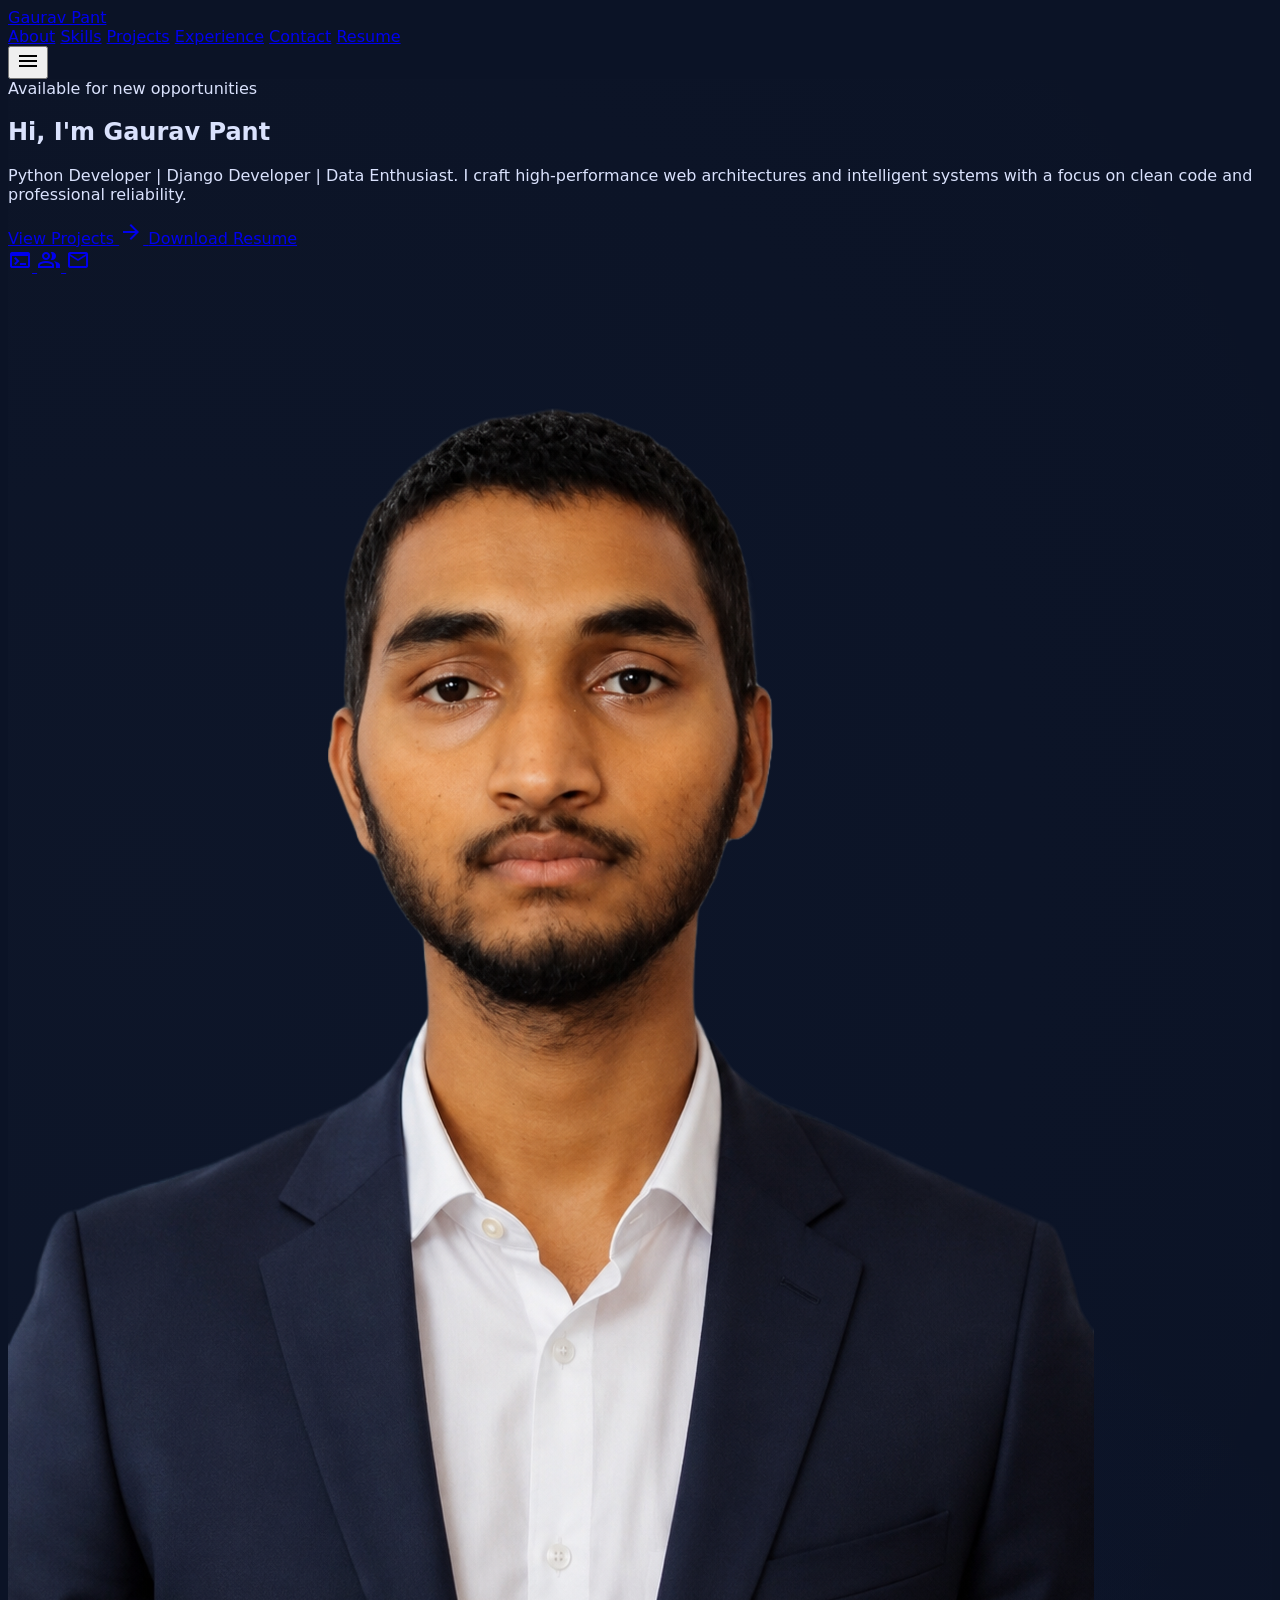
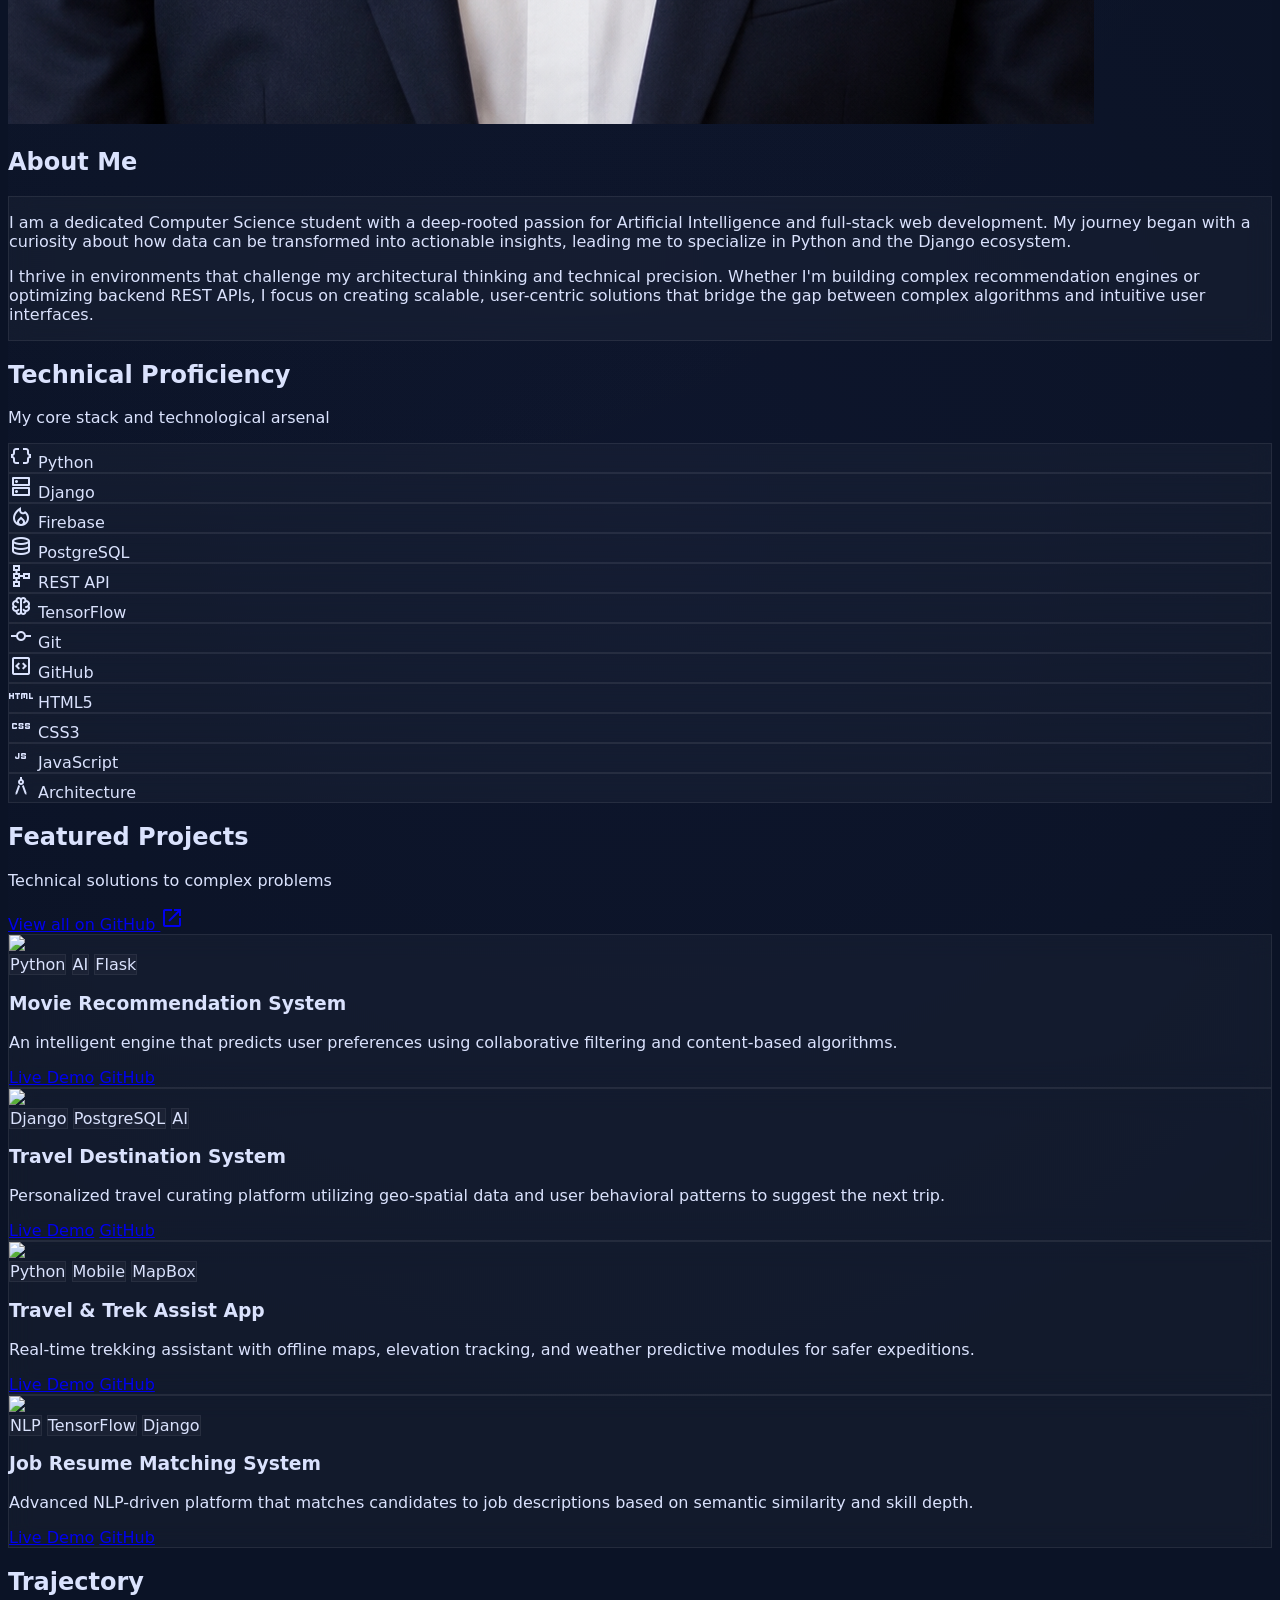
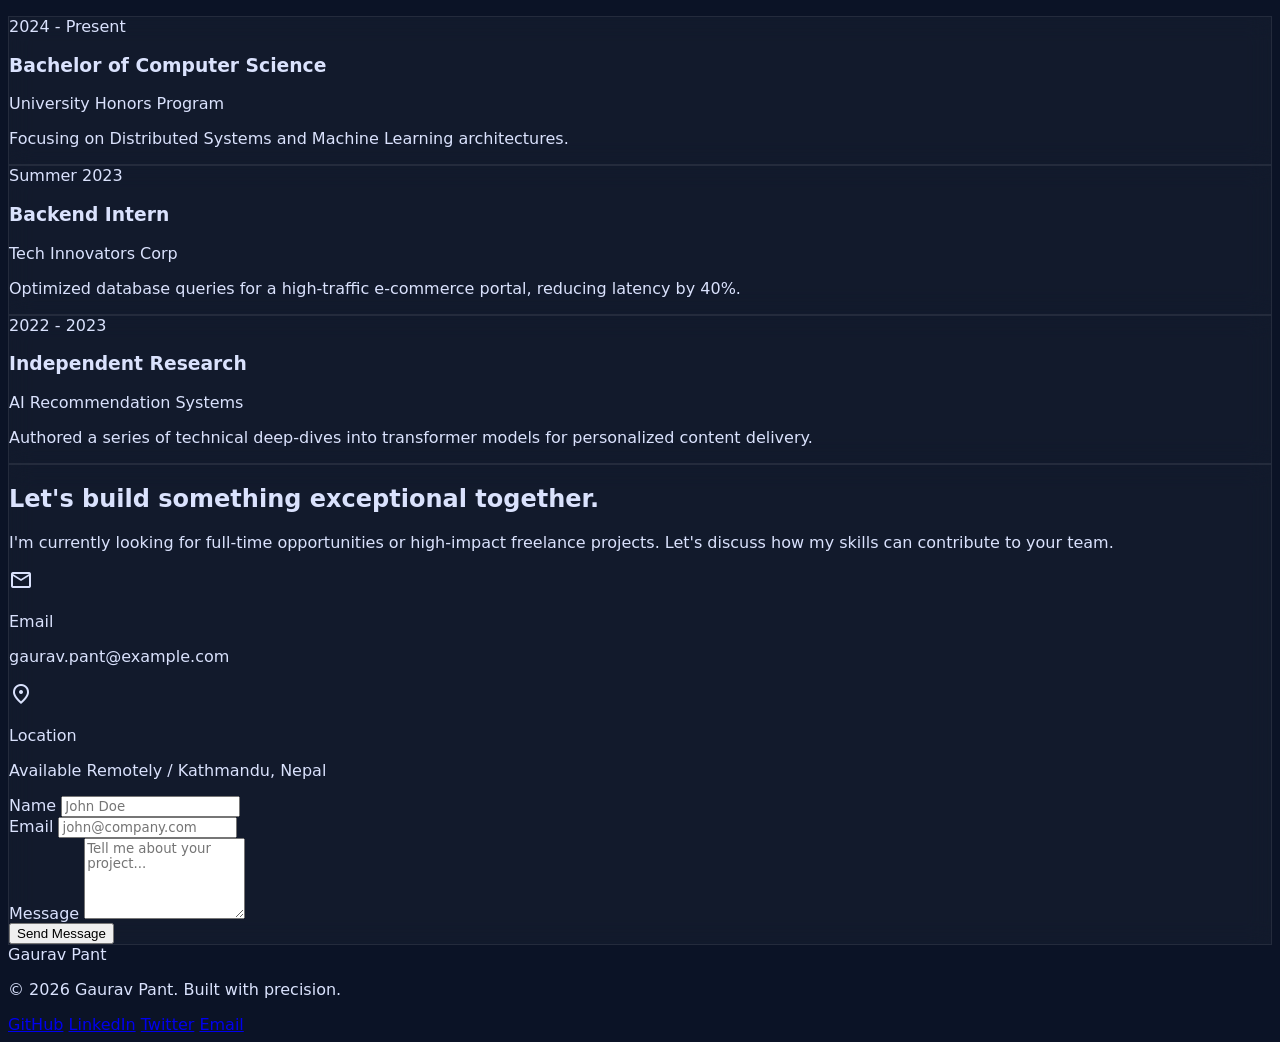
==== gaurav.html @ a2e148fc "first" ====
<!DOCTYPE html>

<html class="dark" lang="en"><head>
<meta charset="utf-8"/>
<meta content="width=device-width, initial-scale=1.0" name="viewport"/>
<title>Gaurav Pant | Portfolio</title>
<script src="https://cdn.tailwindcss.com?plugins=forms,container-queries"></script>
<link href="https://fonts.googleapis.com/css2?family=Material+Symbols+Outlined:wght,FILL@100..700,0..1&amp;display=swap" rel="stylesheet"/>
<link href="https://cdn.jsdelivr.net/npm/geist@1.3.0/dist/font-sans.min.css" rel="stylesheet"/>
<link href="https://cdn.jsdelivr.net/npm/jetbrains-mono@1.0.6/css/jetbrains-mono.min.css" rel="stylesheet"/>
<link href="https://fonts.googleapis.com/css2?family=Material+Symbols+Outlined:wght,FILL@100..700,0..1&amp;display=swap" rel="stylesheet"/>
<link href="https://fonts.googleapis.com/css2?family=Geist:wght@100..900&amp;display=swap" rel="stylesheet"/>
<script id="tailwind-config">
      tailwind.config = {
        darkMode: "class",
        theme: {
          extend: {
            "colors": {
                    "secondary-fixed-dim": "#c7d2fe",
                    "surface-container-highest": "#2d3449",
                    "on-primary-fixed-variant": "#1e293b",
                    "surface-dim": "#0b1326",
                    "surface-bright": "#31394d",
                    "surface": "#0b1326",
                    "error": "#ffb4ab",
                    "surface-variant": "#2d3449",
                    "on-error": "#690005",
                    "primary-fixed": "#3b82f6",
                    "tertiary-container": "#f97316",
                    "primary-container": "#1e40af",
                    "on-primary": "#08264c",
                    "secondary-fixed": "#e6eefc",
                    "surface-container-lowest": "#060e20",
                    "primary-fixed-dim": "#60a5fa",
                    "on-primary-container": "#0b2546",
                    "on-secondary-fixed-variant": "#334155",
                    "error-container": "#93000a",
                    "surface-container-low": "#131b2e",
                    "surface-container-high": "#222a3d",
                    "on-surface-variant": "#b9c2d6",
                    "primary": "#2563eb",
                    "on-tertiary-fixed-variant": "#783200",
                    "surface-container": "#171f33",
                    "on-surface": "#e6eefc",
                    "on-secondary": "#123456",
                    "on-background": "#e6eefc",
                    "outline-variant": "#3c4a42",
                    "on-secondary-fixed": "#061033",
                    "tertiary": "#fbbf24",
                    "on-secondary-container": "#e6ecff",
                    "secondary-container": "#2563eb",
                    "on-tertiary-fixed": "#341100",
                    "on-tertiary": "#552100",
                    "on-tertiary-container": "#622700",
                    "background": "#0b1326",
                    "inverse-surface": "#e6eefc",
                    "tertiary-fixed": "#ffdbca",
                    "on-error-container": "#ffdad6",
                    "surface-tint": "#2563eb",
                    "inverse-on-surface": "#283044",
                    "tertiary-fixed-dim": "#ffb690",
                    "inverse-primary": "#0b2e6b",
                    "on-primary-fixed": "#07142a",
                    "secondary": "#94a3b8",
                    "outline": "#94a3b8"
            },
            "borderRadius": {
                    "DEFAULT": "0.25rem",
                    "lg": "0.5rem",
                    "xl": "0.75rem",
                    "full": "9999px"
            },
            "spacing": {
                    "stack-gap-sm": "12px",
                    "stack-gap-md": "24px",
                    "gutter": "24px",
                    "stack-gap-lg": "48px",
                    "margin-mobile": "20px",
                    "margin-desktop": "64px",
                    "unit": "8px",
                    "container-max": "1280px"
            },
            "fontFamily": {
                    "code-sm": ["JetBrains Mono"],
                    "body-md": ["Geist"],
                    "display": ["Geist"],
                    "headline-md": ["Geist"],
                    "headline-lg-mobile": ["Geist"],
                    "label-caps": ["Geist"],
                    "headline-lg": ["Geist"],
                    "body-lg": ["Geist"]
            },
            "fontSize": {
                    "code-sm": ["14px", {"lineHeight": "20px", "letterSpacing": "0em", "fontWeight": "400"}],
                    "body-md": ["16px", {"lineHeight": "24px", "letterSpacing": "0em", "fontWeight": "400"}],
                    "display": ["72px", {"lineHeight": "80px", "letterSpacing": "-0.04em", "fontWeight": "700"}],
                    "headline-md": ["24px", {"lineHeight": "32px", "letterSpacing": "0em", "fontWeight": "500"}],
                    "headline-lg-mobile": ["32px", {"lineHeight": "40px", "letterSpacing": "-0.02em", "fontWeight": "600"}],
                    "label-caps": ["12px", {"lineHeight": "16px", "letterSpacing": "0.1em", "fontWeight": "600"}],
                    "headline-lg": ["40px", {"lineHeight": "48px", "letterSpacing": "-0.02em", "fontWeight": "600"}],
                    "body-lg": ["18px", {"lineHeight": "28px", "letterSpacing": "0em", "fontWeight": "400"}]
            }
          },
        },
      }
    </script>
<style>
        body {
            background-color: #0b1326;
            color: #dae2fd;
            font-family: ui-sans-serif, system-ui, -apple-system, BlinkMacSystemFont, "Segoe UI", sans-serif;
            overflow-x: hidden;
        }
        .font-display,
        .font-body-lg,
        .font-body-md,
        .font-label-caps,
        .font-headline-lg,
        .font-headline-lg-mobile,
        .font-code-sm {
            font-family: ui-sans-serif, system-ui, -apple-system, BlinkMacSystemFont, "Segoe UI", sans-serif !important;
        }
        .glass-card {
            background: rgba(255, 255, 255, 0.03);
            backdrop-filter: blur(12px);
            border: 1px solid rgba(255, 255, 255, 0.08);
            transition: all 0.3s ease;
        }
        .glass-card:hover {
            border-color: rgba(37,99,235,0.06);
            box-shadow: 0 6px 18px rgba(37,99,235,0.04);
            transform: translateY(-2px);
        }
        .text-glow {
            /* subtle emphasis instead of neon glow */
            text-shadow: none;
        }
        .skill-chip {
            background: rgba(255,255,255,0.03);
            border: 1px solid rgba(255,255,255,0.06);
            transition: all 0.15s ease;
            color: var(--tw-text-opacity, 1);
        }
        .skill-chip:hover {
            background: rgba(255,255,255,0.05);
            border-color: rgba(37,99,235,0.08);
        }
        .gradient-mesh {
            /* subtle neutral background to replace neon accents */
            background: radial-gradient(circle at 50% 50%, rgba(99,102,241,0.03) 0%, transparent 45%),
                        radial-gradient(circle at 10% 20%, rgba(148,163,184,0.02) 0%, transparent 40%);
        }
        ::-webkit-scrollbar {
            width: 8px;
        }
        ::-webkit-scrollbar-track {
            background: #0b1326;
        }
        ::-webkit-scrollbar-thumb {
            background: #171f33;
            border-radius: 4px;
        }
        ::-webkit-scrollbar-thumb:hover {
            background: #4edea3;
        }
    </style>
</head>
<body class="selection:bg-primary/30 selection:text-primary">
<!-- Top Navigation -->
<nav class="fixed top-0 w-full z-50 bg-surface/80 backdrop-blur-xl border-b border-white/10 shadow-sm">
<div class="flex justify-between items-center max-w-container-max mx-auto px-margin-desktop h-20">
<a class="font-display text-headline-md font-bold text-primary tracking-tight" href="#">Gaurav Pant</a>
<div class="hidden md:flex items-center gap-8">
<a class="font-body-md text-body-md text-on-surface-variant hover:text-primary transition-colors hover:scale-105 duration-200" href="#about">About</a>
<a class="font-body-md text-body-md text-on-surface-variant hover:text-primary transition-colors hover:scale-105 duration-200" href="#skills">Skills</a>
<a class="font-body-md text-body-md text-on-surface-variant hover:text-primary transition-colors hover:scale-105 duration-200" href="#projects">Projects</a>
<a class="font-body-md text-body-md text-on-surface-variant hover:text-primary transition-colors hover:scale-105 duration-200" href="#experience">Experience</a>
<a class="font-body-md text-body-md text-on-surface-variant hover:text-primary transition-colors hover:scale-105 duration-200" href="#contact">Contact</a>
<a class="bg-primary text-on-primary-container px-6 py-2.5 rounded-lg font-bold hover:scale-105 transition-transform duration-200 active:scale-95" href="#">Resume</a>
</div>
<!-- Mobile Menu Toggle (Simplified) -->
<button class="md:hidden text-primary">
<span class="material-symbols-outlined">menu</span>
</button>
</div>
</nav>
<main class="gradient-mesh">
<!-- Hero Section -->
<section class="min-h-screen flex items-center pt-20 px-margin-desktop max-w-container-max mx-auto relative overflow-hidden">
<div class="grid md:grid-cols-2 gap-16 items-center w-full">
<div class="z-10">
<span class="font-body-lg text-body-lg text-on-surface-variant leading-relaxed mb-6">Available for new opportunities</span>
<h1 class="font-display text-display leading-tight mb-6">Hi, I'm <span class="text-primary text-glow">Gaurav Pant</span></h1>
<p class="font-body-lg text-body-lg text-on-surface-variant leading-relaxed mb-6">
                        Python Developer | Django Developer | Data Enthusiast. I craft high-performance web architectures and intelligent systems with a focus on clean code and professional reliability.
                    </p>
<div class="flex flex-wrap gap-4 mb-12">
<a class="bg-primary text-on-primary-container px-8 py-4 rounded-lg font-bold flex items-center gap-2 hover:scale-105 transition-all duration-200 shadow-lg shadow-primary/10" href="#projects">
                            View Projects <span class="material-symbols-outlined">arrow_forward</span>
</a>
<a class="border border-outline-variant text-on-surface hover:bg-white/5 px-8 py-4 rounded-lg font-bold transition-all duration-200" href="#">
                            Download Resume
                        </a>
</div>
<div class="flex items-center gap-6">
<a class="text-on-surface-variant hover:text-primary transition-colors scale-110" href="#">
<span class="material-symbols-outlined">terminal</span>
</a>
<a class="text-on-surface-variant hover:text-primary transition-colors scale-110" href="#">
<span class="material-symbols-outlined">group</span>
</a>
<a class="text-on-surface-variant hover:text-primary transition-colors scale-110" href="#">
<span class="material-symbols-outlined">mail</span>
</a>
</div>
</div>
<div class="relative flex justify-center lg:justify-end">
<div class="w-80 h-80 md:w-[450px] md:h-[450px] relative">
<!-- Decorative elements -->
<div class="absolute -top-10 -right-10 w-32 h-32 bg-primary/20 rounded-full blur-3xl animate-pulse"></div>
<div class="absolute -bottom-10 -left-10 w-32 h-32 bg-secondary-container/20 rounded-full blur-3xl animate-pulse"></div>
<!-- Profile Image Container -->
<div class="w-full h-full overflow-hidden rounded-full bg-transparent shadow-none">
    <img
        class="w-full  object-cover rounded-full"
        src="images/gaurav.png"
        alt="Gaurav Pant"
    />
</div>
</div>
</div>
</div>
<!-- Decorative Background Shader Placeholder -->

</section>
<!-- About Section -->
<section class="py-stack-gap-lg px-margin-desktop max-w-container-max mx-auto" id="about">
<div class="grid lg:grid-cols-12 gap-12">
<div class="lg:col-span-4">
<h2 class="font-display text-headline-lg text-on-surface mb-4">About Me</h2>
<div class="w-20 h-1.5 bg-primary rounded-full"></div>
</div>
<div class="lg:col-span-8 glass-card p-10 rounded-2xl">
<p class="font-body-lg text-body-lg text-on-surface-variant leading-relaxed mb-6">
                        I am a dedicated Computer Science student with a deep-rooted passion for Artificial Intelligence and full-stack web development. My journey began with a curiosity about how data can be transformed into actionable insights, leading me to specialize in Python and the Django ecosystem.
                    </p>
<p class="font-body-lg text-body-lg text-on-surface-variant leading-relaxed">
                        I thrive in environments that challenge my architectural thinking and technical precision. Whether I'm building complex recommendation engines or optimizing backend REST APIs, I focus on creating scalable, user-centric solutions that bridge the gap between complex algorithms and intuitive user interfaces.
                    </p>
</div>
</div>
</section>
<!-- Skills Section -->
<section class="py-stack-gap-lg px-margin-desktop max-w-container-max mx-auto" id="skills">
<div class="text-center mb-16">
<h2 class="font-display text-headline-lg text-on-surface mb-2">Technical Proficiency</h2>
<p class="font-body-md text-on-surface-variant">My core stack and technological arsenal</p>
</div>
<div class="grid grid-cols-2 md:grid-cols-4 lg:grid-cols-6 gap-6">
<!-- Skill Card Component -->
<div class="glass-card p-6 rounded-xl flex flex-col items-center justify-center gap-4 text-center">
<span class="material-symbols-outlined text-4xl text-primary">data_object</span>
<span class="font-label-caps text-label-caps text-on-surface">Python</span>
</div>
<div class="glass-card p-6 rounded-xl flex flex-col items-center justify-center gap-4 text-center">
<span class="material-symbols-outlined text-4xl text-primary">dns</span>
<span class="font-label-caps text-label-caps text-on-surface">Django</span>
</div>
<div class="glass-card p-6 rounded-xl flex flex-col items-center justify-center gap-4 text-center">
<span class="material-symbols-outlined text-4xl text-primary">local_fire_department</span>
<span class="font-label-caps text-label-caps text-on-surface">Firebase</span>
</div>
<div class="glass-card p-6 rounded-xl flex flex-col items-center justify-center gap-4 text-center">
<span class="material-symbols-outlined text-4xl text-primary">database</span>
<span class="font-label-caps text-label-caps text-on-surface">PostgreSQL</span>
</div>
<div class="glass-card p-6 rounded-xl flex flex-col items-center justify-center gap-4 text-center">
<span class="material-symbols-outlined text-4xl text-primary">schema</span>
<span class="font-label-caps text-label-caps text-on-surface">REST API</span>
</div>
<div class="glass-card p-6 rounded-xl flex flex-col items-center justify-center gap-4 text-center">
<span class="material-symbols-outlined text-4xl text-primary">neurology</span>
<span class="font-label-caps text-label-caps text-on-surface">TensorFlow</span>
</div>
<div class="glass-card p-6 rounded-xl flex flex-col items-center justify-center gap-4 text-center">
<span class="material-symbols-outlined text-4xl text-primary">commit</span>
<span class="font-label-caps text-label-caps text-on-surface">Git</span>
</div>
<div class="glass-card p-6 rounded-xl flex flex-col items-center justify-center gap-4 text-center">
<span class="material-symbols-outlined text-4xl text-primary">code_blocks</span>
<span class="font-label-caps text-label-caps text-on-surface">GitHub</span>
</div>
<div class="glass-card p-6 rounded-xl flex flex-col items-center justify-center gap-4 text-center">
<span class="material-symbols-outlined text-4xl text-primary">html</span>
<span class="font-label-caps text-label-caps text-on-surface">HTML5</span>
</div>
<div class="glass-card p-6 rounded-xl flex flex-col items-center justify-center gap-4 text-center">
<span class="material-symbols-outlined text-4xl text-primary">css</span>
<span class="font-label-caps text-label-caps text-on-surface">CSS3</span>
</div>
<div class="glass-card p-6 rounded-xl flex flex-col items-center justify-center gap-4 text-center">
<span class="material-symbols-outlined text-4xl text-primary">javascript</span>
<span class="font-label-caps text-label-caps text-on-surface">JavaScript</span>
</div>
<div class="glass-card p-6 rounded-xl flex flex-col items-center justify-center gap-4 text-center">
<span class="material-symbols-outlined text-4xl text-primary">architecture</span>
<span class="font-label-caps text-label-caps text-on-surface">Architecture</span>
</div>
</div>
</section>
<!-- Projects Section (Bento Inspired) -->
<section class="py-stack-gap-lg px-margin-desktop max-w-container-max mx-auto" id="projects">
<div class="flex flex-col md:flex-row justify-between items-end mb-12">
<div>
<h2 class="font-display text-headline-lg text-on-surface mb-2">Featured Projects</h2>
<p class="font-body-md text-on-surface-variant">Technical solutions to complex problems</p>
</div>
<a class="font-label-caps text-primary hover:underline flex items-center gap-2" href="#">View all on GitHub <span class="material-symbols-outlined text-sm">open_in_new</span></a>
</div>
<div class="grid grid-cols-1 sm:grid-cols-2 md:grid-cols-3 gap-6">
<!-- Project 1 -->
<div class="glass-card rounded-2xl overflow-hidden flex flex-col group">
<div class="h-48 relative overflow-hidden">
<div class="absolute inset-0 bg-gradient-to-t from-surface to-transparent z-10"></div>
<img class="w-full h-full object-cover group-hover:scale-105 transition-transform duration-500" data-alt="A clean, minimalist user interface showing a movie recommendation platform. The UI features a dark theme with vibrant movie poster tiles and a sidebar for categories like 'Trending', 'Recommended for You', and 'Based on your History'. The aesthetic is modern and glassmorphic, with subtle emerald accents for active buttons and rating stars. Soft ambient lighting creates a cinematic feel." src="https://lh3.googleusercontent.com/aida-public/[base64]"/>
</div>
<div class="p-6 flex-grow">
<div class="flex gap-2 mb-4">
<span class="skill-chip px-3 py-1 rounded-full text-[10px] font-bold text-primary uppercase">Python</span>
<span class="skill-chip px-3 py-1 rounded-full text-[10px] font-bold text-primary uppercase">AI</span>
<span class="skill-chip px-3 py-1 rounded-full text-[10px] font-bold text-primary uppercase">Flask</span>
</div>
<h3 class="font-display text-headline-md text-on-surface mb-3">Movie Recommendation System</h3>
<p class="font-body-md text-on-surface-variant mb-8">An intelligent engine that predicts user preferences using collaborative filtering and content-based algorithms.</p>
<div class="flex gap-3 mt-auto">
<a class="flex-1 bg-primary text-on-primary-container py-2.5 rounded-md font-semibold text-center hover:bg-primary/90 transition-colors" href="#">Live Demo</a>
<a class="flex-1 border border-outline-variant py-2.5 rounded-md font-semibold text-center hover:bg-white/5 transition-colors" href="#">GitHub</a>
</div>
</div>
</div>
<!-- Project 2 -->
<div class="glass-card rounded-2xl overflow-hidden flex flex-col group">
<div class="h-48 relative overflow-hidden">
<div class="absolute inset-0 bg-gradient-to-t from-surface to-transparent z-10"></div>
<img class="w-full h-full object-cover group-hover:scale-105 transition-transform duration-500" data-alt="A sleek digital travel dashboard displaying various exotic global destinations. The interface is dark-themed with high-contrast, beautiful landscape photos of snowy mountains and tropical beaches. Interactive map markers and recommendation cards are shown with glassmorphic styling and emerald green accents. The overall atmosphere is inspirational, sophisticated, and technologically advanced." src="https://lh3.googleusercontent.com/aida-public/[base64]"/>
</div>
<div class="p-6 flex-grow">
<div class="flex gap-2 mb-4">
<span class="skill-chip px-3 py-1 rounded-full text-[10px] font-bold text-primary uppercase">Django</span>
<span class="skill-chip px-3 py-1 rounded-full text-[10px] font-bold text-primary uppercase">PostgreSQL</span>
<span class="skill-chip px-3 py-1 rounded-full text-[10px] font-bold text-primary uppercase">AI</span>
</div>
<h3 class="font-display text-headline-md text-on-surface mb-3">Travel Destination System</h3>
<p class="font-body-md text-on-surface-variant mb-8">Personalized travel curating platform utilizing geo-spatial data and user behavioral patterns to suggest the next trip.</p>
<div class="flex gap-3 mt-auto">
<a class="flex-1 bg-primary text-on-primary-container py-2.5 rounded-md font-semibold text-center hover:bg-primary/90 transition-colors" href="#">Live Demo</a>
<a class="flex-1 border border-outline-variant py-2.5 rounded-md font-semibold text-center hover:bg-white/5 transition-colors" href="#">GitHub</a>
</div>
</div>
</div>
<!-- Project 3 -->
<div class="glass-card rounded-2xl overflow-hidden flex flex-col group">
<div class="h-48 relative overflow-hidden">
<div class="absolute inset-0 bg-gradient-to-t from-surface to-transparent z-10"></div>
<img class="w-full h-full object-cover group-hover:scale-105 transition-transform duration-500" data-alt="A mobile app interface design for a trekking assistant. It shows a real-time topographic map, altitude data, and a weather forecast widget. The design uses a deep charcoal background with glowing emerald path lines. Glassmorphic cards overlay the map, showing trip duration and gear checklists. The style is rugged yet high-tech, perfect for professional outdoor enthusiasts." src="https://lh3.googleusercontent.com/aida-public/[base64]"/>
</div>
<div class="p-6 flex-grow">
<div class="flex gap-2 mb-4">
<span class="skill-chip px-3 py-1 rounded-full text-[10px] font-bold text-primary uppercase">Python</span>
<span class="skill-chip px-3 py-1 rounded-full text-[10px] font-bold text-primary uppercase">Mobile</span>
<span class="skill-chip px-3 py-1 rounded-full text-[10px] font-bold text-primary uppercase">MapBox</span>
</div>
<h3 class="font-display text-headline-md text-on-surface mb-3">Travel &amp; Trek Assist App</h3>
<p class="font-body-md text-on-surface-variant mb-8">Real-time trekking assistant with offline maps, elevation tracking, and weather predictive modules for safer expeditions.</p>
<div class="flex gap-3 mt-auto">
<a class="flex-1 bg-primary text-on-primary-container py-2.5 rounded-md font-semibold text-center hover:bg-primary/90 transition-colors" href="#">Live Demo</a>
<a class="flex-1 border border-outline-variant py-2.5 rounded-md font-semibold text-center hover:bg-white/5 transition-colors" href="#">GitHub</a>
</div>
</div>
</div>
<!-- Project 4 -->
<div class="glass-card rounded-2xl overflow-hidden flex flex-col group">
<div class="h-48 relative overflow-hidden">
<div class="absolute inset-0 bg-gradient-to-t from-surface to-transparent z-10"></div>
<img class="w-full h-full object-cover group-hover:scale-105 transition-transform duration-500" data-alt="An enterprise-grade HR tech platform dashboard showing a resume matching system. The UI displays side-by-side comparisons of job descriptions and candidate profiles with percentage match scores. Data visualization charts in emerald green show skill overlap. The design is highly organized, professional, and uses a dark slate and obsidian color palette with clean typography." src="https://lh3.googleusercontent.com/aida-public/[base64]"/>
</div>
<div class="p-6 flex-grow">
<div class="flex gap-2 mb-4">
<span class="skill-chip px-3 py-1 rounded-full text-[10px] font-bold text-primary uppercase">NLP</span>
<span class="skill-chip px-3 py-1 rounded-full text-[10px] font-bold text-primary uppercase">TensorFlow</span>
<span class="skill-chip px-3 py-1 rounded-full text-[10px] font-bold text-primary uppercase">Django</span>
</div>
<h3 class="font-display text-headline-md text-on-surface mb-3">Job Resume Matching System</h3>
<p class="font-body-md text-on-surface-variant mb-8">Advanced NLP-driven platform that matches candidates to job descriptions based on semantic similarity and skill depth.</p>
<div class="flex gap-3 mt-auto">
<a class="flex-1 bg-primary text-on-primary-container py-2.5 rounded-md font-semibold text-center hover:bg-primary/90 transition-colors" href="#">Live Demo</a>
<a class="flex-1 border border-outline-variant py-2.5 rounded-md font-semibold text-center hover:bg-white/5 transition-colors" href="#">GitHub</a>
</div>
</div>
</div>
</div>
</section>
<!-- Experience & Education Timeline -->
<section class="py-stack-gap-lg px-margin-desktop max-w-container-max mx-auto" id="experience">
<h2 class="font-display text-headline-lg text-on-surface mb-12 text-center">Trajectory</h2>
<div class="relative max-w-3xl mx-auto">
<!-- Vertical Line -->
<div class="absolute left-0 md:left-1/2 md:-ml-0.5 w-1 h-full bg-surface-container-highest"></div>
<!-- Timeline Item 1 -->
<div class="relative mb-16 group">
<div class="absolute left-[-8px] md:left-1/2 md:ml-[-12px] w-6 h-6 bg-primary rounded-full shadow-[0_0_15px_rgba(78,222,163,0.5)] z-20"></div>
<div class="ml-10 md:ml-0 md:w-[45%] md:text-right pr-8">
<div class="glass-card p-6 rounded-xl">
<span class="font-code-sm text-primary mb-2 block">2024 - Present</span>
<h3 class="font-display text-headline-md text-on-surface mb-1">Bachelor of Computer Science</h3>
<p class="font-label-caps text-on-surface-variant mb-4">University Honors Program</p>
<p class="font-body-md text-on-surface-variant italic text-sm">Focusing on Distributed Systems and Machine Learning architectures.</p>
</div>
</div>
</div>
<!-- Timeline Item 2 -->
<div class="relative mb-16 group">
<div class="absolute left-[-8px] md:left-1/2 md:ml-[-12px] w-6 h-6 bg-surface-container-highest group-hover:bg-primary transition-colors rounded-full z-20"></div>
<div class="ml-10 md:ml-[55%] pl-8">
<div class="glass-card p-6 rounded-xl">
<span class="font-code-sm text-primary mb-2 block">Summer 2023</span>
<h3 class="font-display text-headline-md text-on-surface mb-1">Backend Intern</h3>
<p class="font-label-caps text-on-surface-variant mb-4">Tech Innovators Corp</p>
<p class="font-body-md text-on-surface-variant italic text-sm">Optimized database queries for a high-traffic e-commerce portal, reducing latency by 40%.</p>
</div>
</div>
</div>
<!-- Timeline Item 3 -->
<div class="relative group">
<div class="absolute left-[-8px] md:left-1/2 md:ml-[-12px] w-6 h-6 bg-surface-container-highest group-hover:bg-primary transition-colors rounded-full z-20"></div>
<div class="ml-10 md:ml-0 md:w-[45%] md:text-right pr-8">
<div class="glass-card p-6 rounded-xl">
<span class="font-code-sm text-primary mb-2 block">2022 - 2023</span>
<h3 class="font-display text-headline-md text-on-surface mb-1">Independent Research</h3>
<p class="font-label-caps text-on-surface-variant mb-4">AI Recommendation Systems</p>
<p class="font-body-md text-on-surface-variant italic text-sm">Authored a series of technical deep-dives into transformer models for personalized content delivery.</p>
</div>
</div>
</div>
</div>
</section>
<!-- Contact Section -->
<section class="py-stack-gap-lg px-margin-desktop max-w-container-max mx-auto mb-20" id="contact">
<div class="glass-card p-12 md:p-20 rounded-3xl relative overflow-hidden">
<div class="absolute top-0 right-0 w-64 h-64 bg-primary/5 rounded-full blur-[100px] -z-10"></div>
<div class="grid lg:grid-cols-2 gap-16">
<div>
<h2 class="font-display text-headline-lg text-on-surface mb-6">Let's build something exceptional together.</h2>
<p class="font-body-lg text-on-surface-variant mb-12">I'm currently looking for full-time opportunities or high-impact freelance projects. Let's discuss how my skills can contribute to your team.</p>
<div class="space-y-6">
<div class="flex items-center gap-4">
<div class="w-12 h-12 bg-white/5 rounded-full flex items-center justify-center text-primary">
<span class="material-symbols-outlined">mail</span>
</div>
<div>
<p class="font-label-caps text-on-surface-variant">Email</p>
<p class="font-body-md text-on-surface">gaurav.pant@example.com</p>
</div>
</div>
<div class="flex items-center gap-4">
<div class="w-12 h-12 bg-white/5 rounded-full flex items-center justify-center text-primary">
<span class="material-symbols-outlined">location_on</span>
</div>
<div>
<p class="font-label-caps text-on-surface-variant">Location</p>
<p class="font-body-md text-on-surface">Available Remotely / Kathmandu, Nepal</p>
</div>
</div>
</div>
</div>
<form class="space-y-6">
<div class="grid md:grid-cols-2 gap-6">
<div class="space-y-2">
<label class="font-label-caps text-on-surface-variant ml-1">Name</label>
<input class="w-full bg-white/5 border border-white/10 rounded-xl px-4 py-4 focus:border-primary focus:ring-1 focus:ring-primary outline-none transition-all font-body-md" placeholder="John Doe" type="text"/>
</div>
<div class="space-y-2">
<label class="font-label-caps text-on-surface-variant ml-1">Email</label>
<input class="w-full bg-white/5 border border-white/10 rounded-xl px-4 py-4 focus:border-primary focus:ring-1 focus:ring-primary outline-none transition-all font-body-md" placeholder="john@company.com" type="email"/>
</div>
</div>
<div class="space-y-2">
<label class="font-label-caps text-on-surface-variant ml-1">Message</label>
<textarea class="w-full bg-white/5 border border-white/10 rounded-xl px-4 py-4 focus:border-primary focus:ring-1 focus:ring-primary outline-none transition-all font-body-md" placeholder="Tell me about your project..." rows="5"></textarea>
</div>
<button class="w-full bg-primary text-on-primary-container font-bold py-4 rounded-xl hover:scale-[1.02] active:scale-[0.98] transition-all shadow-lg shadow-primary/20" type="submit">
                            Send Message
                        </button>
</form>
</div>
</div>
</section>
</main>
<!-- Footer -->
<footer class="bg-surface border-t border-white/5 w-full py-stack-gap-md">
<div class="flex flex-col md:flex-row justify-between items-center max-w-container-max mx-auto px-margin-desktop gap-stack-gap-sm">
<div class="flex flex-col items-center md:items-start gap-2">
<span class="font-display text-body-lg font-bold text-on-surface">Gaurav Pant</span>
<p class="font-label-caps text-on-surface-variant text-[10px]">© 2026 Gaurav Pant. Built with precision.</p>
</div>
<div class="flex gap-8">
<a class="font-label-caps text-on-surface-variant hover:text-primary transition-colors" href="#">GitHub</a>
<a class="font-label-caps text-on-surface-variant hover:text-primary transition-colors" href="#">LinkedIn</a>
<a class="font-label-caps text-on-surface-variant hover:text-primary transition-colors" href="#">Twitter</a>
<a class="font-label-caps text-on-surface-variant hover:text-primary transition-colors" href="#">Email</a>
</div>
</div>
</footer>
<script>
        // Simple smooth scroll implementation
        document.querySelectorAll('a[href^="#"]').forEach(anchor => {
            anchor.addEventListener('click', function (e) {
                e.preventDefault();
                document.querySelector(this.getAttribute('href')).scrollIntoView({
                    behavior: 'smooth'
                });
            });
        });

        // Intersection Observer for fade-in effects
        const observerOptions = {
            threshold: 0.1
        };

        const observer = new IntersectionObserver((entries) => {
            entries.forEach(entry => {
                if (entry.isIntersecting) {
                    entry.target.classList.add('opacity-100', 'translate-y-0');
                    entry.target.classList.remove('opacity-0', 'translate-y-10');
                }
            });
        }, observerOptions);

        document.querySelectorAll('section').forEach(section => {
            section.classList.add('transition-all', 'duration-1000', 'opacity-0', 'translate-y-10');
            observer.observe(section);
        });
    </script>
</body></html>
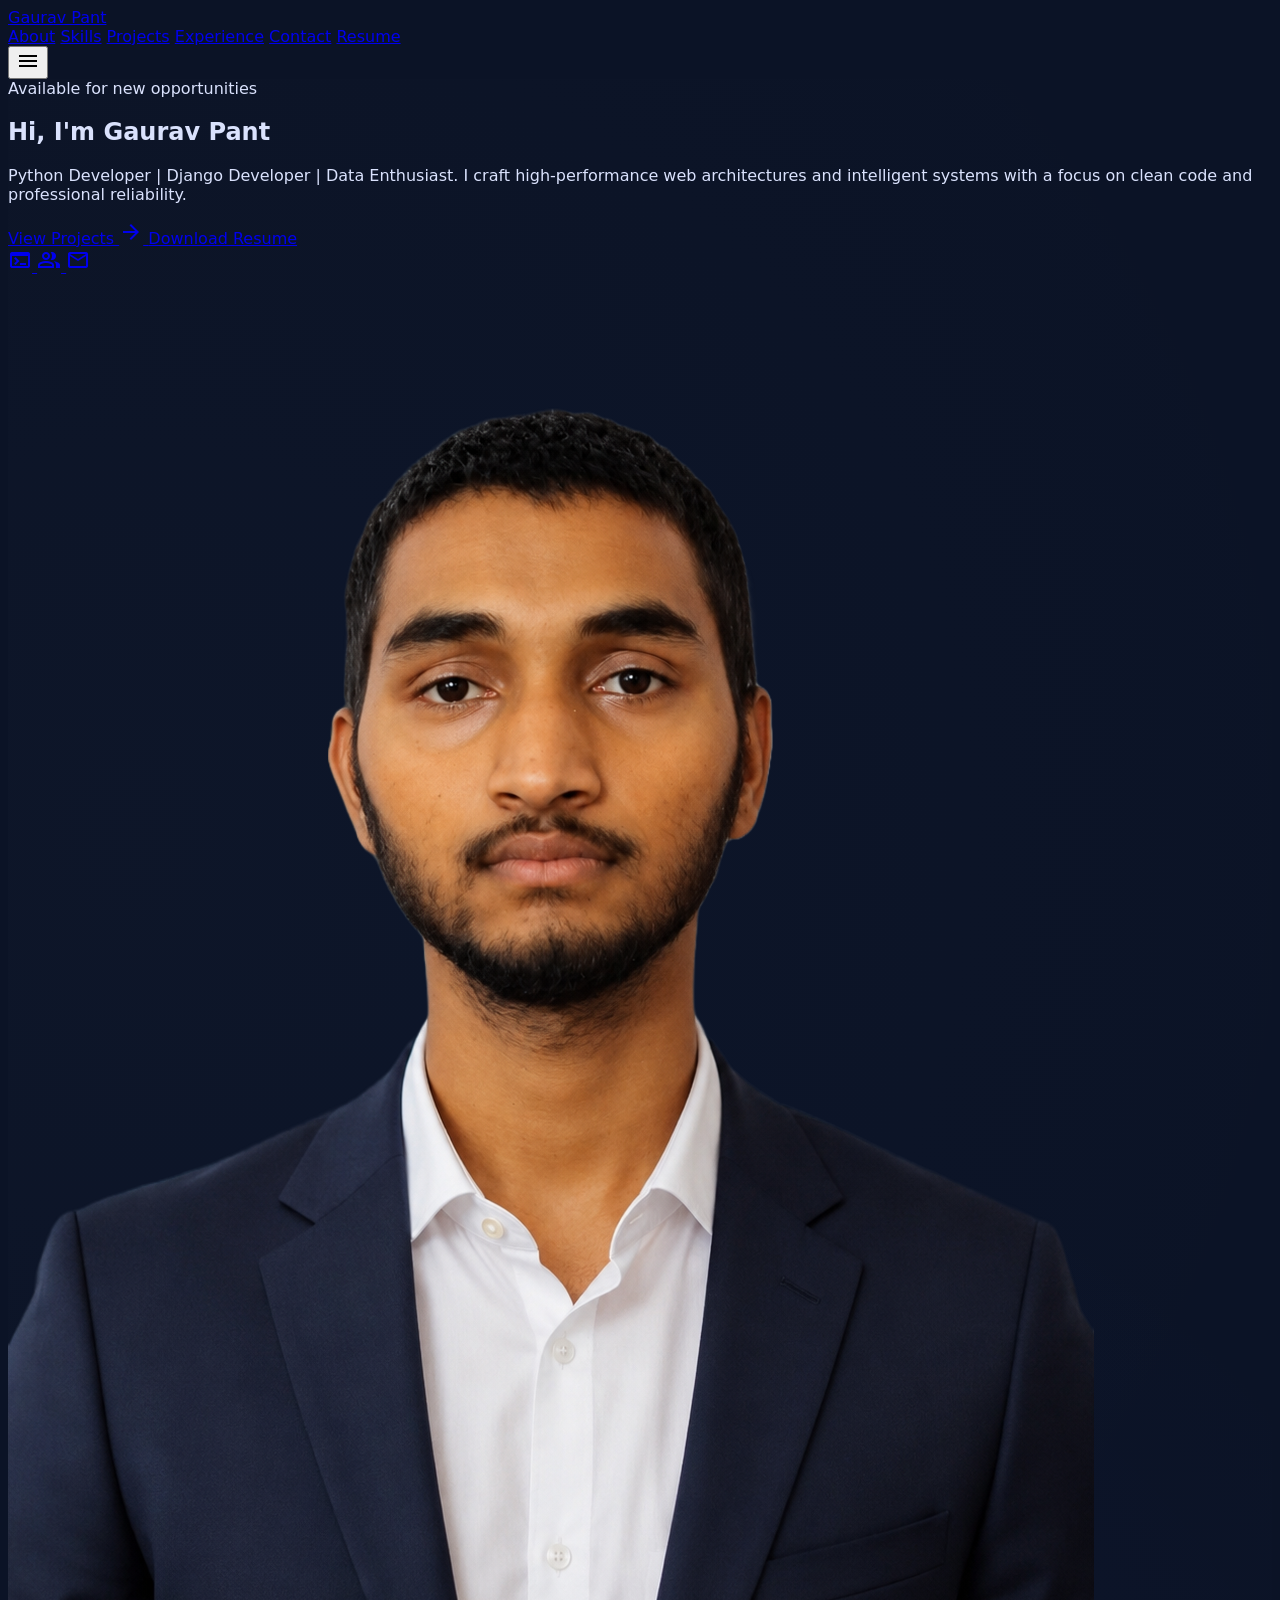
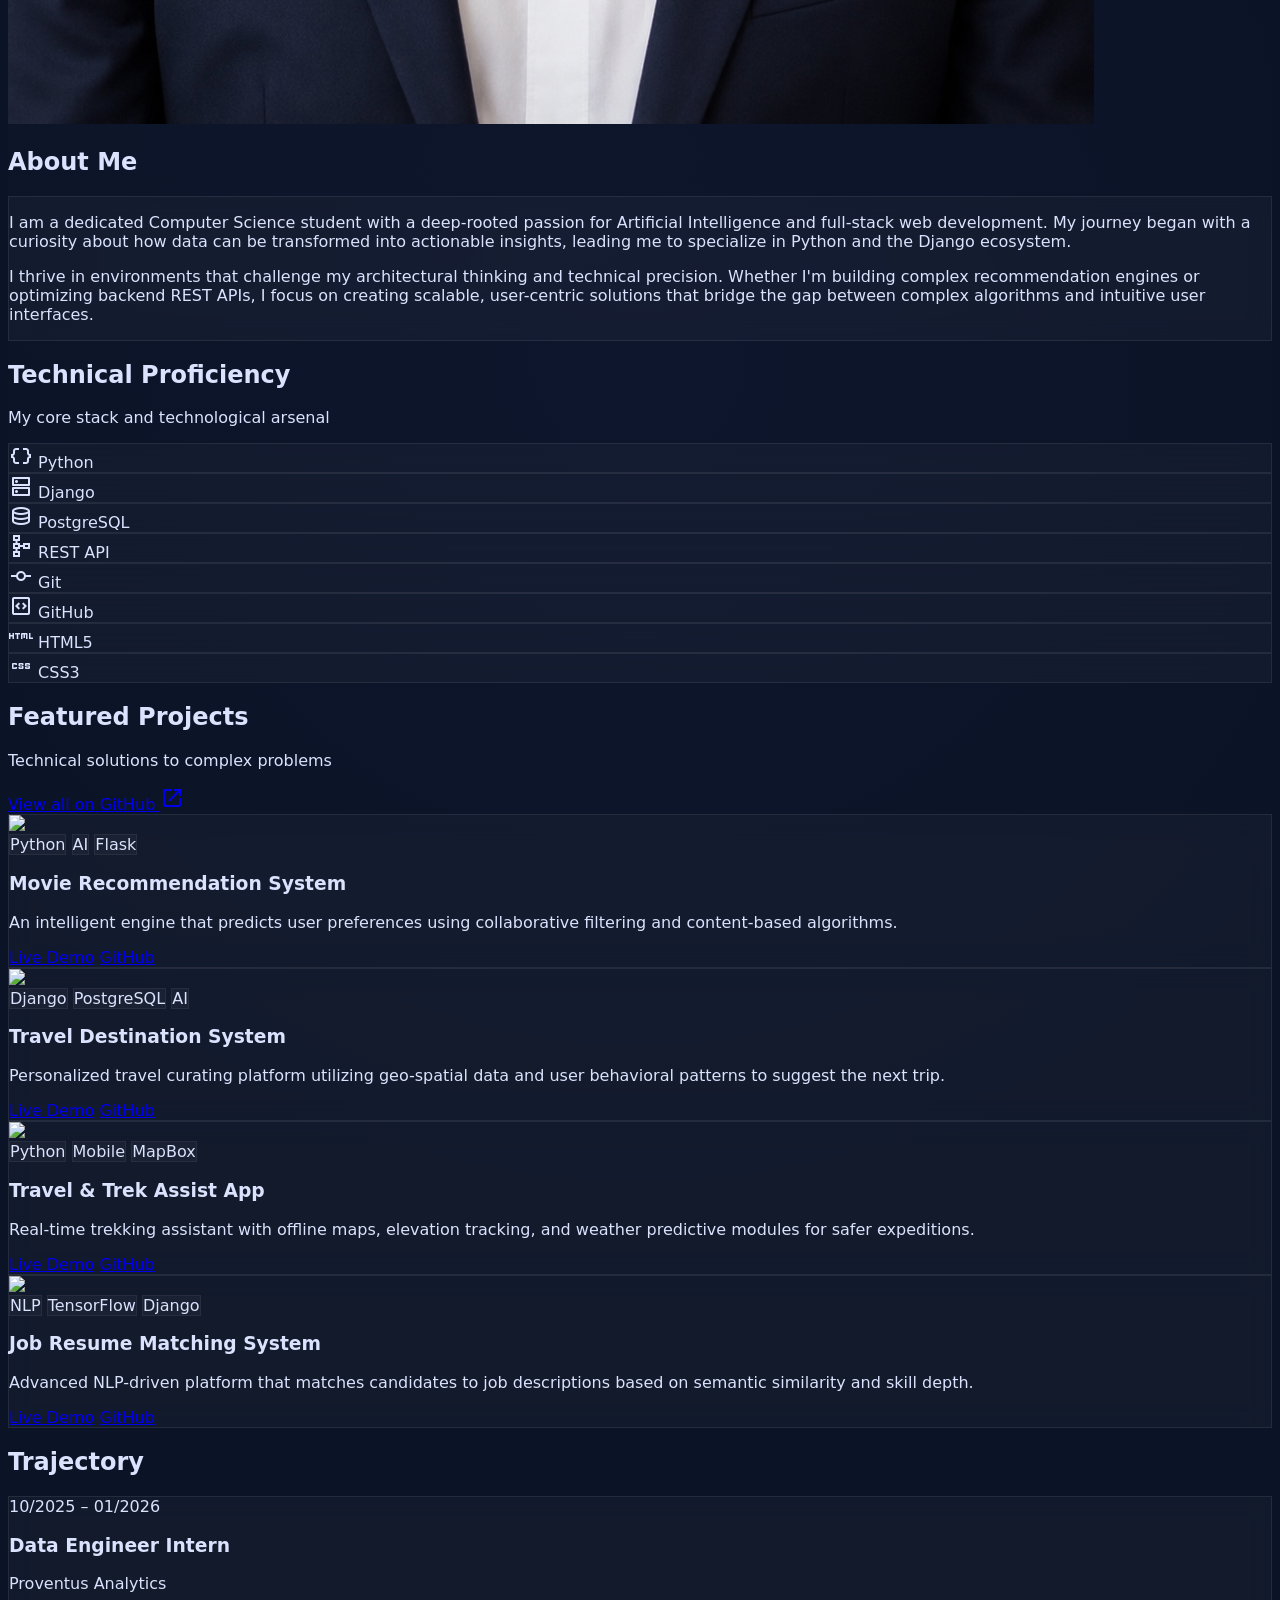
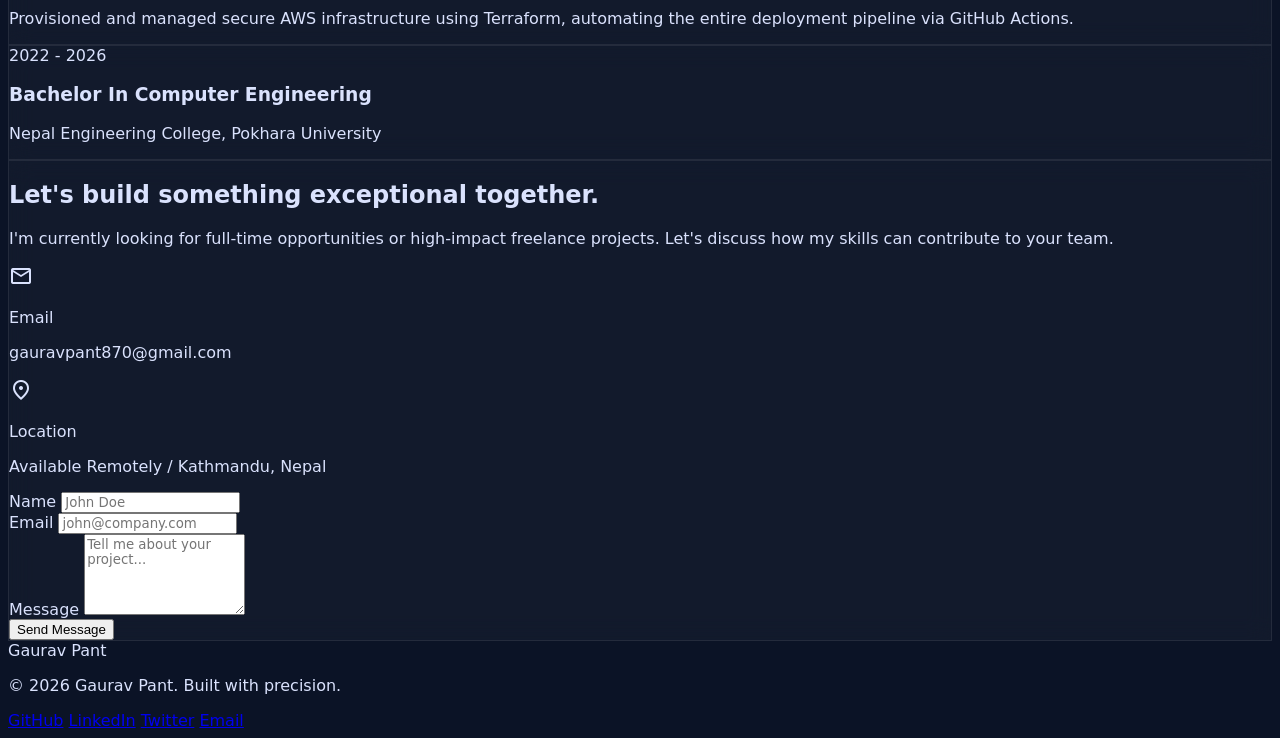
==== commit 1867a82a: "Update contact form: add names and Fetch handler Co-authored-by: Copilot <223556219+Copilot@users.no" ====
--- a/gaurav.html
+++ b/gaurav.html
@@ -267,10 +267,6 @@
 <span class="font-label-caps text-label-caps text-on-surface">Django</span>
 </div>
 <div class="glass-card p-6 rounded-xl flex flex-col items-center justify-center gap-4 text-center">
-<span class="material-symbols-outlined text-4xl text-primary">local_fire_department</span>
-<span class="font-label-caps text-label-caps text-on-surface">Firebase</span>
-</div>
-<div class="glass-card p-6 rounded-xl flex flex-col items-center justify-center gap-4 text-center">
 <span class="material-symbols-outlined text-4xl text-primary">database</span>
 <span class="font-label-caps text-label-caps text-on-surface">PostgreSQL</span>
 </div>
@@ -279,10 +275,6 @@
 <span class="font-label-caps text-label-caps text-on-surface">REST API</span>
 </div>
 <div class="glass-card p-6 rounded-xl flex flex-col items-center justify-center gap-4 text-center">
-<span class="material-symbols-outlined text-4xl text-primary">neurology</span>
-<span class="font-label-caps text-label-caps text-on-surface">TensorFlow</span>
-</div>
-<div class="glass-card p-6 rounded-xl flex flex-col items-center justify-center gap-4 text-center">
 <span class="material-symbols-outlined text-4xl text-primary">commit</span>
 <span class="font-label-caps text-label-caps text-on-surface">Git</span>
 </div>
@@ -297,14 +289,6 @@
 <div class="glass-card p-6 rounded-xl flex flex-col items-center justify-center gap-4 text-center">
 <span class="material-symbols-outlined text-4xl text-primary">css</span>
 <span class="font-label-caps text-label-caps text-on-surface">CSS3</span>
-</div>
-<div class="glass-card p-6 rounded-xl flex flex-col items-center justify-center gap-4 text-center">
-<span class="material-symbols-outlined text-4xl text-primary">javascript</span>
-<span class="font-label-caps text-label-caps text-on-surface">JavaScript</span>
-</div>
-<div class="glass-card p-6 rounded-xl flex flex-col items-center justify-center gap-4 text-center">
-<span class="material-symbols-outlined text-4xl text-primary">architecture</span>
-<span class="font-label-caps text-label-caps text-on-surface">Architecture</span>
 </div>
 </div>
 </section>
@@ -411,10 +395,10 @@
 <div class="absolute left-[-8px] md:left-1/2 md:ml-[-12px] w-6 h-6 bg-primary rounded-full shadow-[0_0_15px_rgba(78,222,163,0.5)] z-20"></div>
 <div class="ml-10 md:ml-0 md:w-[45%] md:text-right pr-8">
 <div class="glass-card p-6 rounded-xl">
-<span class="font-code-sm text-primary mb-2 block">2024 - Present</span>
-<h3 class="font-display text-headline-md text-on-surface mb-1">Bachelor of Computer Science</h3>
-<p class="font-label-caps text-on-surface-variant mb-4">University Honors Program</p>
-<p class="font-body-md text-on-surface-variant italic text-sm">Focusing on Distributed Systems and Machine Learning architectures.</p>
+<span class="font-code-sm text-primary mb-2 block">10/2025 – 01/2026</span>
+<h3 class="font-display text-headline-md text-on-surface mb-1">Data Engineer Intern</h3>
+<p class="font-label-caps text-on-surface-variant mb-4">Proventus Analytics</p>
+<p class="font-body-md text-on-surface-variant italic text-sm">Provisioned and managed secure AWS infrastructure using Terraform, automating the entire deployment pipeline via GitHub Actions.</p>
 </div>
 </div>
 </div>
@@ -423,23 +407,9 @@
 <div class="absolute left-[-8px] md:left-1/2 md:ml-[-12px] w-6 h-6 bg-surface-container-highest group-hover:bg-primary transition-colors rounded-full z-20"></div>
 <div class="ml-10 md:ml-[55%] pl-8">
 <div class="glass-card p-6 rounded-xl">
-<span class="font-code-sm text-primary mb-2 block">Summer 2023</span>
-<h3 class="font-display text-headline-md text-on-surface mb-1">Backend Intern</h3>
-<p class="font-label-caps text-on-surface-variant mb-4">Tech Innovators Corp</p>
-<p class="font-body-md text-on-surface-variant italic text-sm">Optimized database queries for a high-traffic e-commerce portal, reducing latency by 40%.</p>
-</div>
-</div>
-</div>
-<!-- Timeline Item 3 -->
-<div class="relative group">
-<div class="absolute left-[-8px] md:left-1/2 md:ml-[-12px] w-6 h-6 bg-surface-container-highest group-hover:bg-primary transition-colors rounded-full z-20"></div>
-<div class="ml-10 md:ml-0 md:w-[45%] md:text-right pr-8">
-<div class="glass-card p-6 rounded-xl">
-<span class="font-code-sm text-primary mb-2 block">2022 - 2023</span>
-<h3 class="font-display text-headline-md text-on-surface mb-1">Independent Research</h3>
-<p class="font-label-caps text-on-surface-variant mb-4">AI Recommendation Systems</p>
-<p class="font-body-md text-on-surface-variant italic text-sm">Authored a series of technical deep-dives into transformer models for personalized content delivery.</p>
-</div>
+<span class="font-code-sm text-primary mb-2 block">2022 - 2026</span>
+<h3 class="font-display text-headline-md text-on-surface mb-1">Bachelor In Computer Engineering</h3>
+<p class="font-label-caps text-on-surface-variant mb-4">Nepal Engineering College, Pokhara University</p>
 </div>
 </div>
 </div>
@@ -459,7 +429,7 @@
 </div>
 <div>
 <p class="font-label-caps text-on-surface-variant">Email</p>
-<p class="font-body-md text-on-surface">gaurav.pant@example.com</p>
+<p class="font-body-md text-on-surface">gauravpant870@gmail.com </p>
 </div>
 </div>
 <div class="flex items-center gap-4">
@@ -473,21 +443,22 @@
 </div>
 </div>
 </div>
-<form class="space-y-6">
+<form id="contact-form" class="space-y-6" data-endpoint="https://your-form-endpoint.example/submit">
 <div class="grid md:grid-cols-2 gap-6">
 <div class="space-y-2">
 <label class="font-label-caps text-on-surface-variant ml-1">Name</label>
-<input class="w-full bg-white/5 border border-white/10 rounded-xl px-4 py-4 focus:border-primary focus:ring-1 focus:ring-primary outline-none transition-all font-body-md" placeholder="John Doe" type="text"/>
+<input name="name" class="w-full bg-white/5 border border-white/10 rounded-xl px-4 py-4 focus:border-primary focus:ring-1 focus:ring-primary outline-none transition-all font-body-md" placeholder="John Doe" type="text" required />
 </div>
 <div class="space-y-2">
 <label class="font-label-caps text-on-surface-variant ml-1">Email</label>
-<input class="w-full bg-white/5 border border-white/10 rounded-xl px-4 py-4 focus:border-primary focus:ring-1 focus:ring-primary outline-none transition-all font-body-md" placeholder="john@company.com" type="email"/>
+<input name="email" class="w-full bg-white/5 border border-white/10 rounded-xl px-4 py-4 focus:border-primary focus:ring-1 focus:ring-primary outline-none transition-all font-body-md" placeholder="john@company.com" type="email" required />
 </div>
 </div>
 <div class="space-y-2">
 <label class="font-label-caps text-on-surface-variant ml-1">Message</label>
-<textarea class="w-full bg-white/5 border border-white/10 rounded-xl px-4 py-4 focus:border-primary focus:ring-1 focus:ring-primary outline-none transition-all font-body-md" placeholder="Tell me about your project..." rows="5"></textarea>
-</div>
+<textarea name="message" class="w-full bg-white/5 border border-white/10 rounded-xl px-4 py-4 focus:border-primary focus:ring-1 focus:ring-primary outline-none transition-all font-body-md" placeholder="Tell me about your project..." rows="5" required></textarea>
+</div>
+<div id="form-success" style="display:none;color:#4ade80;font-weight:600;margin-bottom:8px" role="status" aria-live="polite"></div>
 <button class="w-full bg-primary text-on-primary-container font-bold py-4 rounded-xl hover:scale-[1.02] active:scale-[0.98] transition-all shadow-lg shadow-primary/20" type="submit">
                             Send Message
                         </button>
@@ -541,4 +512,51 @@
             observer.observe(section);
         });
     </script>
+    <script>
+    // Contact form submission using Fetch API
+    document.addEventListener('DOMContentLoaded', function () {
+      var form = document.getElementById('contact-form');
+      if (!form) return;
+      var submitBtn = form.querySelector('button[type="submit"]');
+      var successEl = document.getElementById('form-success');
+
+      form.addEventListener('submit', async function (e) {
+        e.preventDefault();
+        var priorText = submitBtn.textContent;
+        submitBtn.disabled = true;
+        submitBtn.textContent = 'Sending...';
+
+        var endpoint = form.dataset.endpoint || form.action || 'https://your-form-endpoint.example/submit';
+        var formData = new FormData(form);
+
+        try {
+          var resp = await fetch(endpoint, {
+            method: 'POST',
+            headers: { 'Accept': 'application/json' },
+            body: formData
+          });
+
+          if (!resp.ok) {
+            var err = {};
+            try { err = await resp.json(); } catch (e) {}
+            throw new Error(err.error || err.message || ('Status ' + resp.status));
+          }
+
+          // success
+          if (successEl) {
+            successEl.textContent = 'Message sent. Thank you!';
+            successEl.style.display = 'block';
+          } else {
+            alert('Message sent. Thank you!');
+          }
+          form.reset();
+        } catch (error) {
+          alert('Error sending message: ' + (error.message || error));
+        } finally {
+          submitBtn.disabled = false;
+          submitBtn.textContent = priorText;
+        }
+      });
+    });
+    </script>
 </body></html>
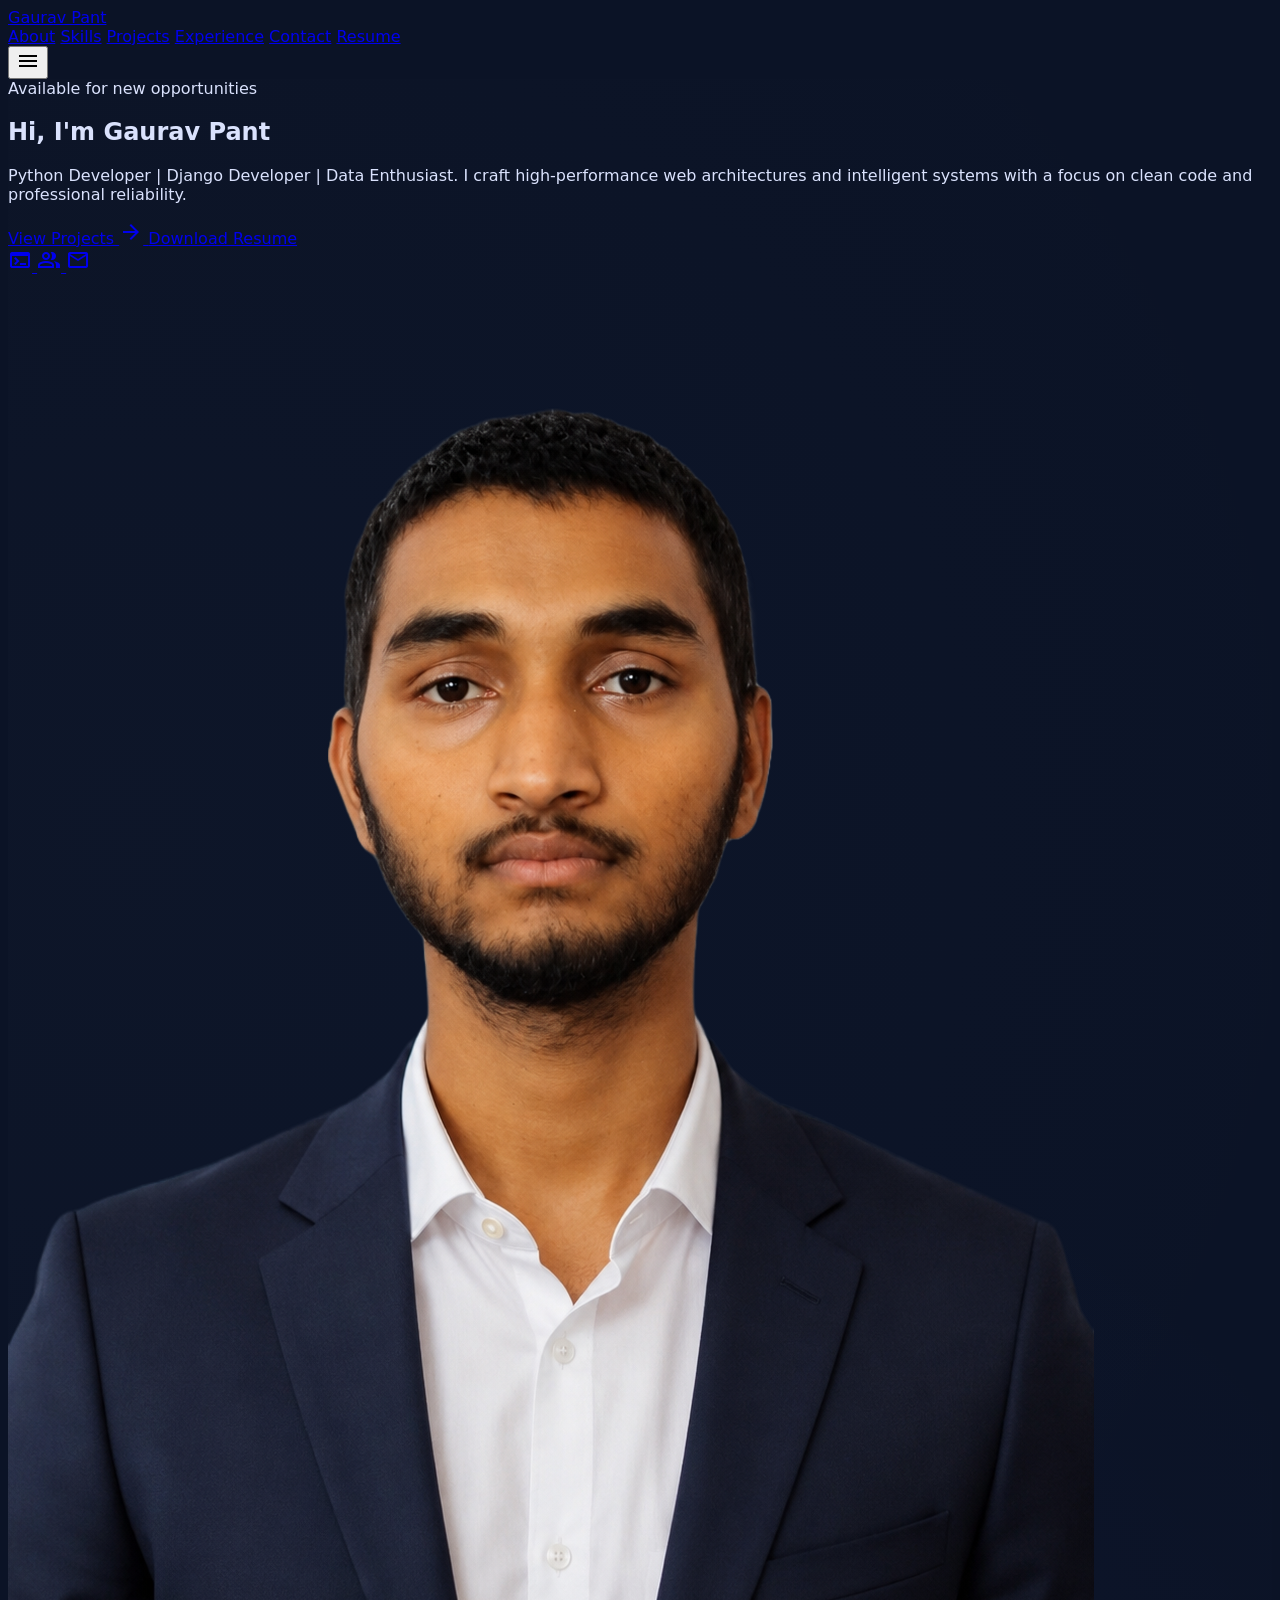
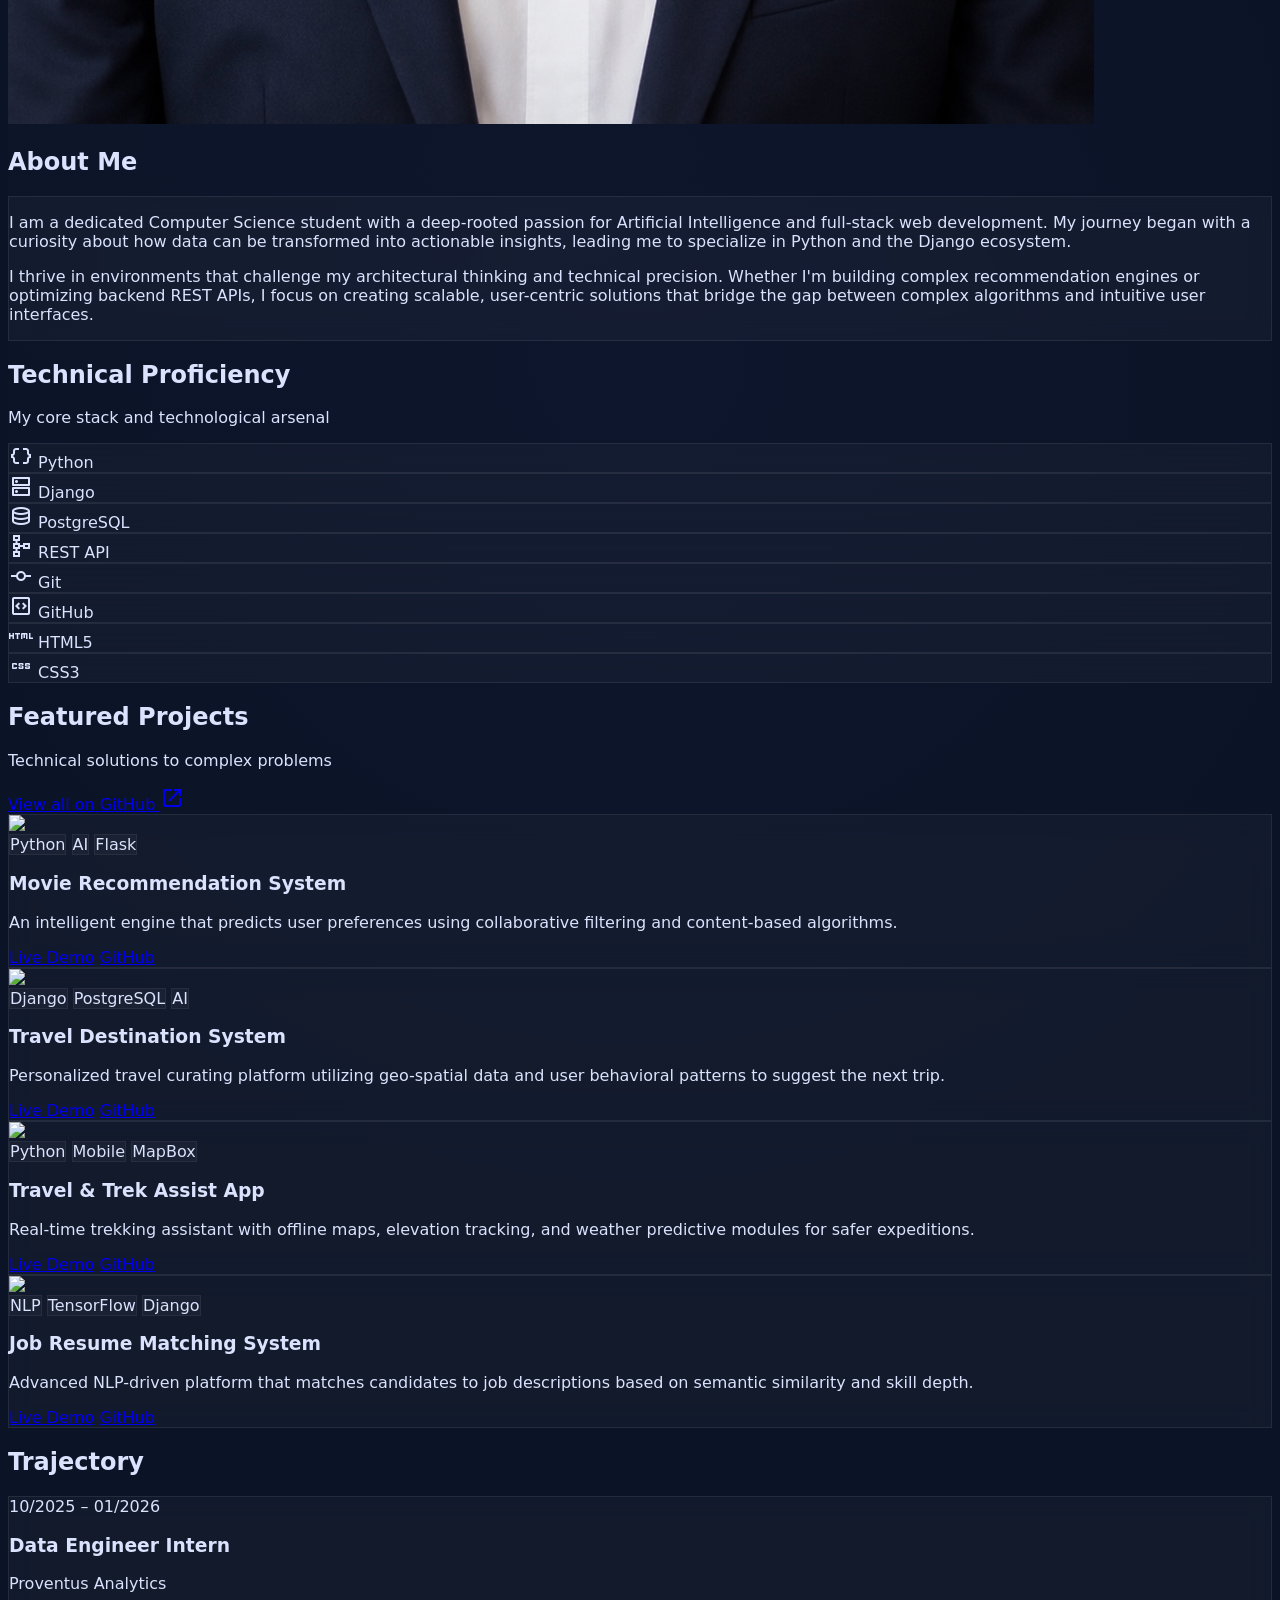
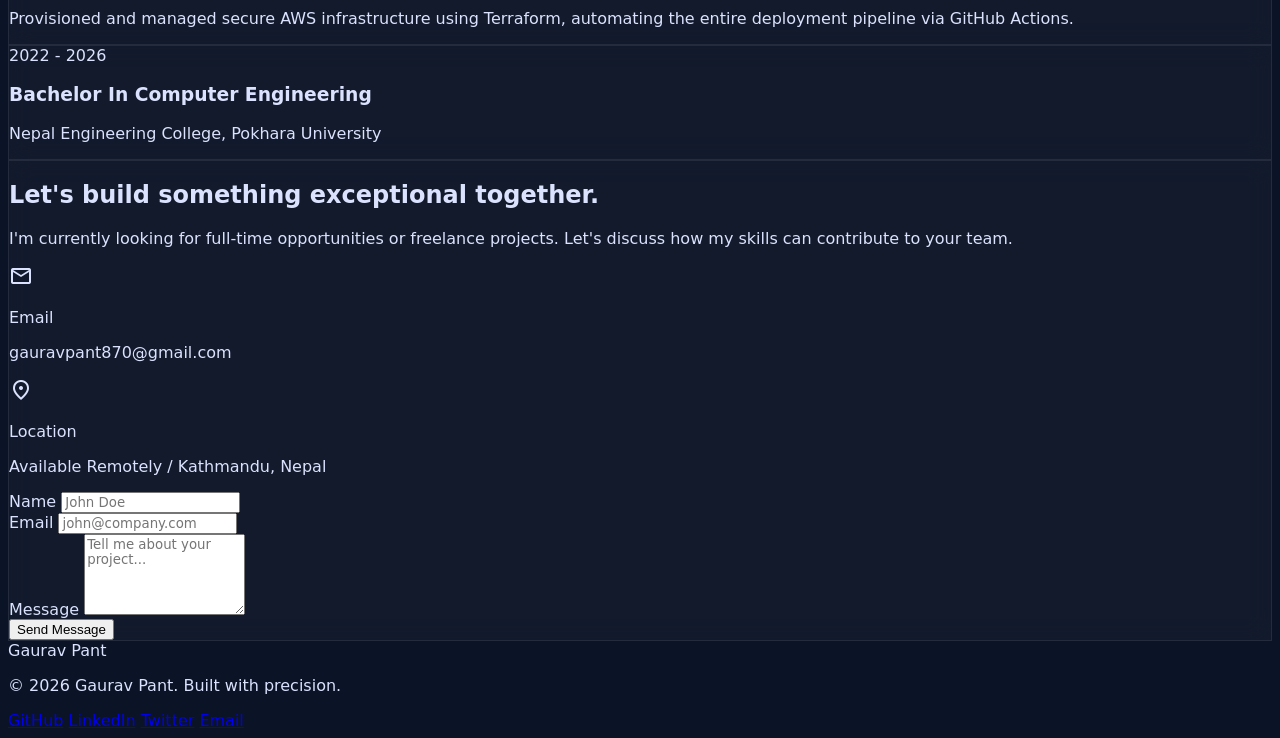
==== commit 1e28d913: "Move inline CSS/JS to styles.css and scripts.js; link from HTML Co-authored-by: Copilot <223556219+C" ====
--- a/gaurav.html
+++ b/gaurav.html
@@ -104,66 +104,7 @@
         },
       }
     </script>
-<style>
-        body {
-            background-color: #0b1326;
-            color: #dae2fd;
-            font-family: ui-sans-serif, system-ui, -apple-system, BlinkMacSystemFont, "Segoe UI", sans-serif;
-            overflow-x: hidden;
-        }
-        .font-display,
-        .font-body-lg,
-        .font-body-md,
-        .font-label-caps,
-        .font-headline-lg,
-        .font-headline-lg-mobile,
-        .font-code-sm {
-            font-family: ui-sans-serif, system-ui, -apple-system, BlinkMacSystemFont, "Segoe UI", sans-serif !important;
-        }
-        .glass-card {
-            background: rgba(255, 255, 255, 0.03);
-            backdrop-filter: blur(12px);
-            border: 1px solid rgba(255, 255, 255, 0.08);
-            transition: all 0.3s ease;
-        }
-        .glass-card:hover {
-            border-color: rgba(37,99,235,0.06);
-            box-shadow: 0 6px 18px rgba(37,99,235,0.04);
-            transform: translateY(-2px);
-        }
-        .text-glow {
-            /* subtle emphasis instead of neon glow */
-            text-shadow: none;
-        }
-        .skill-chip {
-            background: rgba(255,255,255,0.03);
-            border: 1px solid rgba(255,255,255,0.06);
-            transition: all 0.15s ease;
-            color: var(--tw-text-opacity, 1);
-        }
-        .skill-chip:hover {
-            background: rgba(255,255,255,0.05);
-            border-color: rgba(37,99,235,0.08);
-        }
-        .gradient-mesh {
-            /* subtle neutral background to replace neon accents */
-            background: radial-gradient(circle at 50% 50%, rgba(99,102,241,0.03) 0%, transparent 45%),
-                        radial-gradient(circle at 10% 20%, rgba(148,163,184,0.02) 0%, transparent 40%);
-        }
-        ::-webkit-scrollbar {
-            width: 8px;
-        }
-        ::-webkit-scrollbar-track {
-            background: #0b1326;
-        }
-        ::-webkit-scrollbar-thumb {
-            background: #171f33;
-            border-radius: 4px;
-        }
-        ::-webkit-scrollbar-thumb:hover {
-            background: #4edea3;
-        }
-    </style>
+<link rel="stylesheet" href="styles.css">
 </head>
 <body class="selection:bg-primary/30 selection:text-primary">
 <!-- Top Navigation -->
@@ -421,7 +362,7 @@
 <div class="grid lg:grid-cols-2 gap-16">
 <div>
 <h2 class="font-display text-headline-lg text-on-surface mb-6">Let's build something exceptional together.</h2>
-<p class="font-body-lg text-on-surface-variant mb-12">I'm currently looking for full-time opportunities or high-impact freelance projects. Let's discuss how my skills can contribute to your team.</p>
+<p class="font-body-lg text-on-surface-variant mb-12">I'm currently looking for full-time opportunities or freelance projects. Let's discuss how my skills can contribute to your team.</p>
 <div class="space-y-6">
 <div class="flex items-center gap-4">
 <div class="w-12 h-12 bg-white/5 rounded-full flex items-center justify-center text-primary">
@@ -443,7 +384,8 @@
 </div>
 </div>
 </div>
-<form id="contact-form" class="space-y-6" data-endpoint="https://your-form-endpoint.example/submit">
+<form id="contact-form" class="space-y-6" data-endpoint="https://api.web3forms.com/submit">
+<input type="hidden" name="access_key" value="619f3049-cd70-416d-98dc-af823b4d3e1f">
 <div class="grid md:grid-cols-2 gap-6">
 <div class="space-y-2">
 <label class="font-label-caps text-on-surface-variant ml-1">Name</label>
@@ -482,81 +424,6 @@
 </div>
 </div>
 </footer>
-<script>
-        // Simple smooth scroll implementation
-        document.querySelectorAll('a[href^="#"]').forEach(anchor => {
-            anchor.addEventListener('click', function (e) {
-                e.preventDefault();
-                document.querySelector(this.getAttribute('href')).scrollIntoView({
-                    behavior: 'smooth'
-                });
-            });
-        });
-
-        // Intersection Observer for fade-in effects
-        const observerOptions = {
-            threshold: 0.1
-        };
-
-        const observer = new IntersectionObserver((entries) => {
-            entries.forEach(entry => {
-                if (entry.isIntersecting) {
-                    entry.target.classList.add('opacity-100', 'translate-y-0');
-                    entry.target.classList.remove('opacity-0', 'translate-y-10');
-                }
-            });
-        }, observerOptions);
-
-        document.querySelectorAll('section').forEach(section => {
-            section.classList.add('transition-all', 'duration-1000', 'opacity-0', 'translate-y-10');
-            observer.observe(section);
-        });
-    </script>
-    <script>
-    // Contact form submission using Fetch API
-    document.addEventListener('DOMContentLoaded', function () {
-      var form = document.getElementById('contact-form');
-      if (!form) return;
-      var submitBtn = form.querySelector('button[type="submit"]');
-      var successEl = document.getElementById('form-success');
-
-      form.addEventListener('submit', async function (e) {
-        e.preventDefault();
-        var priorText = submitBtn.textContent;
-        submitBtn.disabled = true;
-        submitBtn.textContent = 'Sending...';
-
-        var endpoint = form.dataset.endpoint || form.action || 'https://your-form-endpoint.example/submit';
-        var formData = new FormData(form);
-
-        try {
-          var resp = await fetch(endpoint, {
-            method: 'POST',
-            headers: { 'Accept': 'application/json' },
-            body: formData
-          });
-
-          if (!resp.ok) {
-            var err = {};
-            try { err = await resp.json(); } catch (e) {}
-            throw new Error(err.error || err.message || ('Status ' + resp.status));
-          }
-
-          // success
-          if (successEl) {
-            successEl.textContent = 'Message sent. Thank you!';
-            successEl.style.display = 'block';
-          } else {
-            alert('Message sent. Thank you!');
-          }
-          form.reset();
-        } catch (error) {
-          alert('Error sending message: ' + (error.message || error));
-        } finally {
-          submitBtn.disabled = false;
-          submitBtn.textContent = priorText;
-        }
-      });
-    });
-    </script>
+<script src="scripts.js"></script>
+</body></html>
 </body></html>
--- a/styles.css
+++ b/styles.css
@@ -0,0 +1,58 @@
+body {
+    background-color: #0b1326;
+    color: #dae2fd;
+    font-family: ui-sans-serif, system-ui, -apple-system, BlinkMacSystemFont, "Segoe UI", sans-serif;
+    overflow-x: hidden;
+}
+.font-display,
+.font-body-lg,
+.font-body-md,
+.font-label-caps,
+.font-headline-lg,
+.font-headline-lg-mobile,
+.font-code-sm {
+    font-family: ui-sans-serif, system-ui, -apple-system, BlinkMacSystemFont, "Segoe UI", sans-serif !important;
+}
+.glass-card {
+    background: rgba(255, 255, 255, 0.03);
+    backdrop-filter: blur(12px);
+    border: 1px solid rgba(255, 255, 255, 0.08);
+    transition: all 0.3s ease;
+}
+.glass-card:hover {
+    border-color: rgba(37,99,235,0.06);
+    box-shadow: 0 6px 18px rgba(37,99,235,0.04);
+    transform: translateY(-2px);
+}
+.text-glow {
+    /* subtle emphasis instead of neon glow */
+    text-shadow: none;
+}
+.skill-chip {
+    background: rgba(255,255,255,0.03);
+    border: 1px solid rgba(255,255,255,0.06);
+    transition: all 0.15s ease;
+    color: var(--tw-text-opacity, 1);
+}
+.skill-chip:hover {
+    background: rgba(255,255,255,0.05);
+    border-color: rgba(37,99,235,0.08);
+}
+.gradient-mesh {
+    /* subtle neutral background to replace neon accents */
+    background: radial-gradient(circle at 50% 50%, rgba(99,102,241,0.03) 0%, transparent 45%),
+                radial-gradient(circle at 10% 20%, rgba(148,163,184,0.02) 0%, transparent 40%);
+}
+::-webkit-scrollbar {
+    width: 8px;
+}
+::-webkit-scrollbar-track {
+    background: #0b1326;
+}
+::-webkit-scrollbar-thumb {
+    background: #171f33;
+    border-radius: 4px;
+}
+::-webkit-scrollbar-thumb:hover {
+    background: #4edea3;
+}
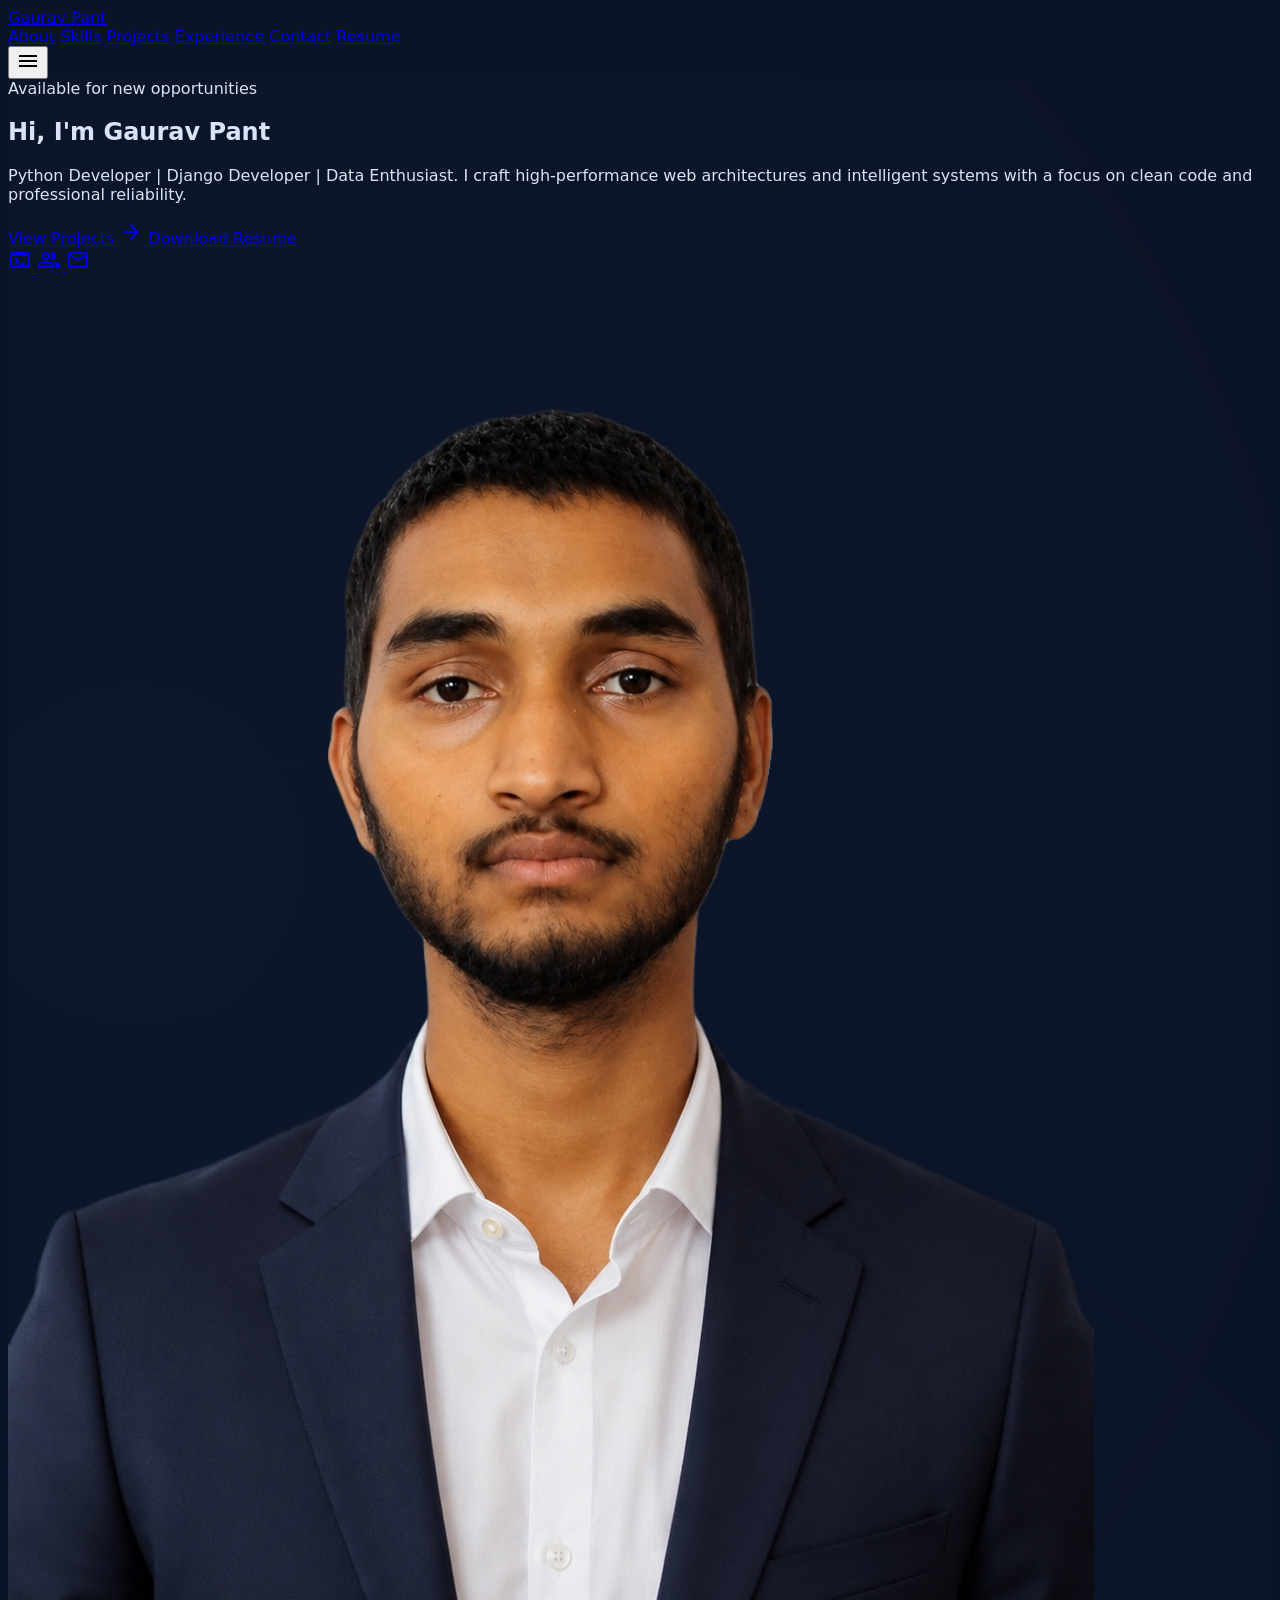
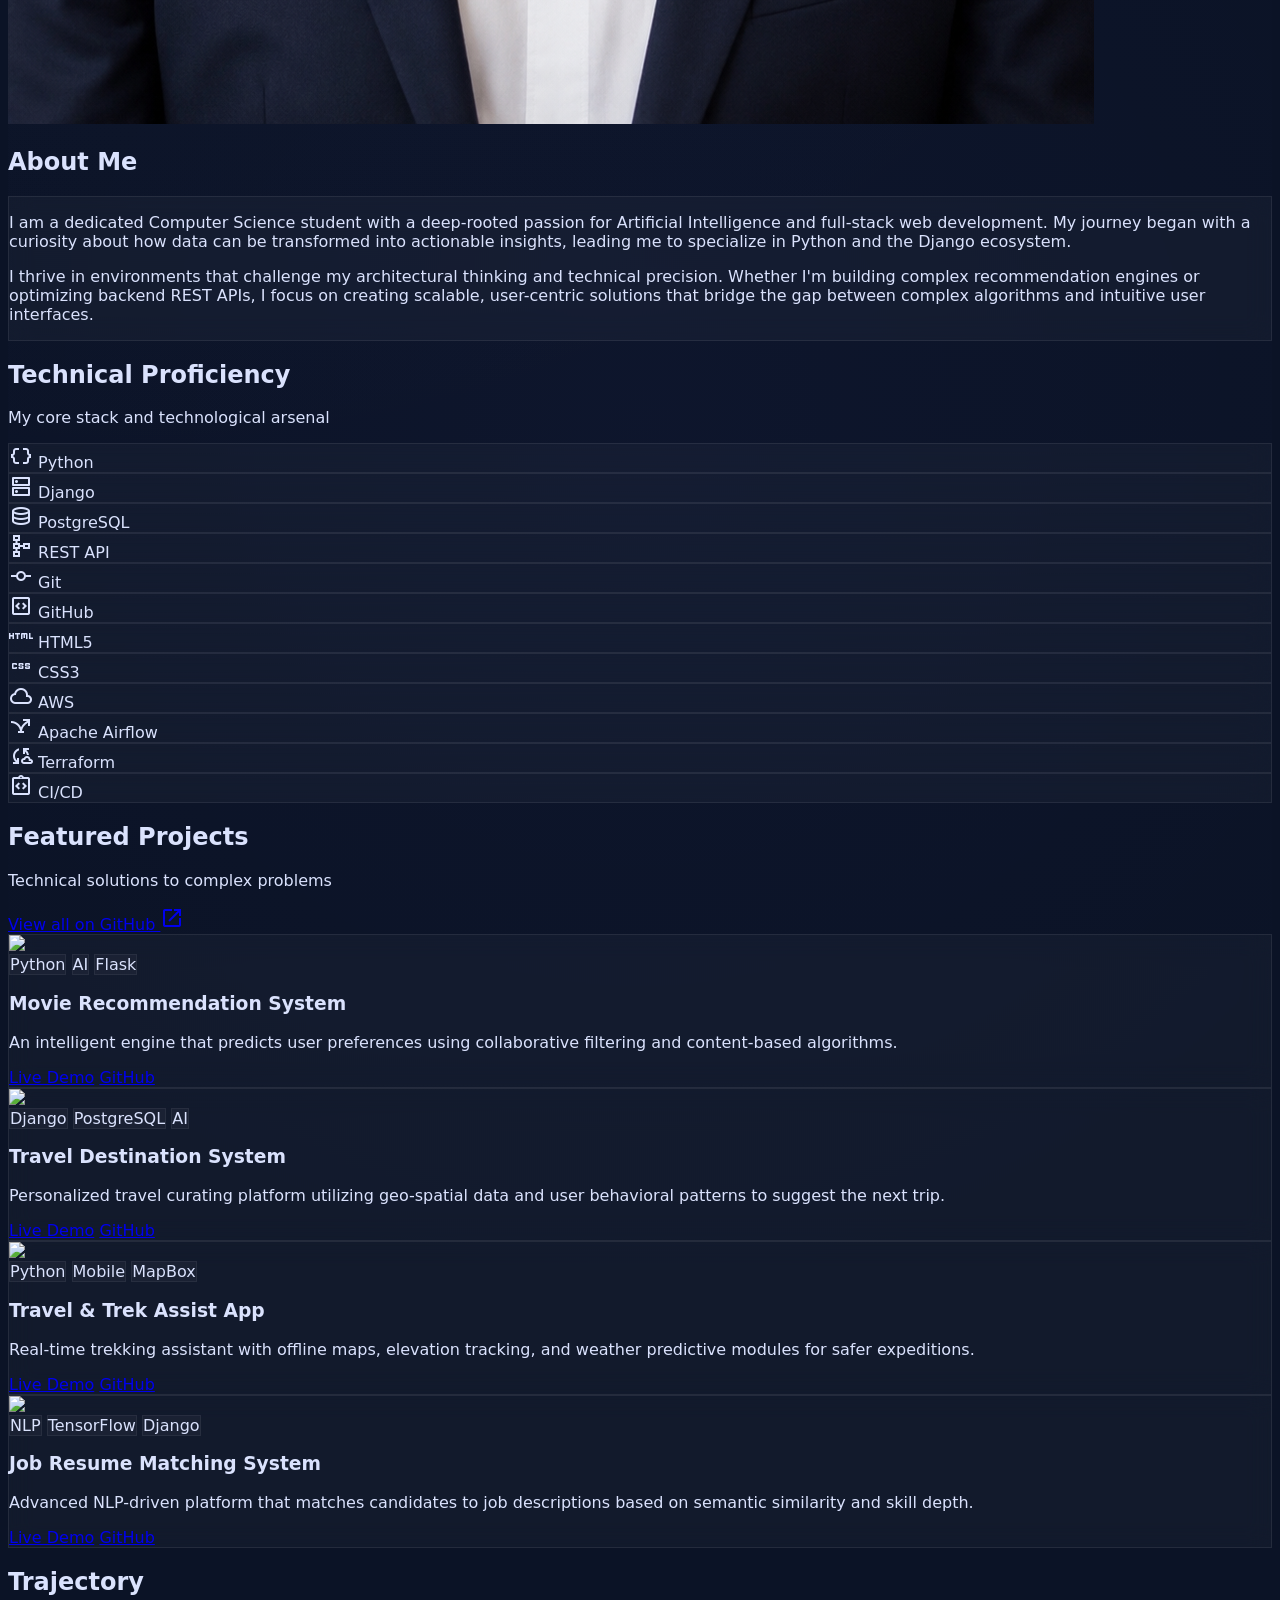
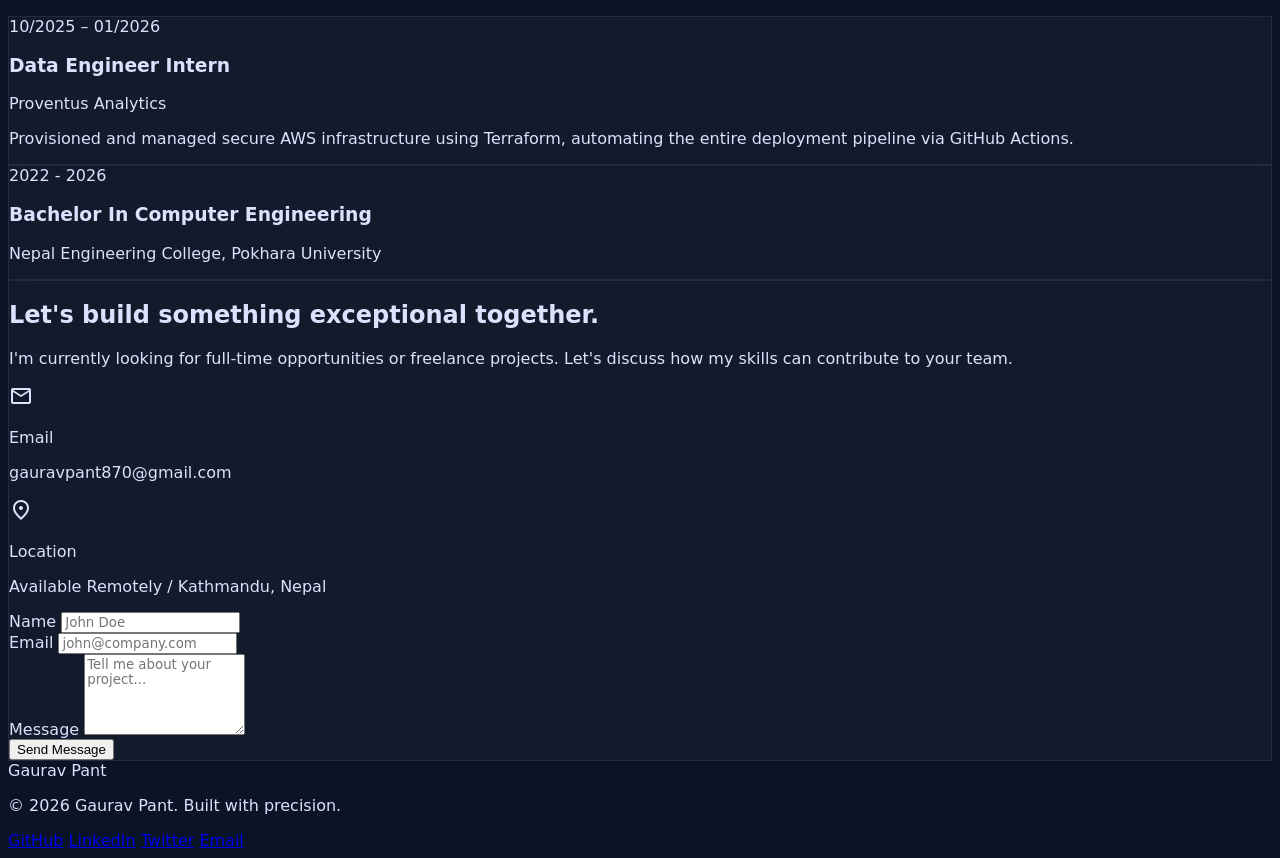
==== commit db69bf2e: "Add AWS, Apache Airflow, Terraform, and CI/CD skill cards" ====
--- a/gaurav.html
+++ b/gaurav.html
@@ -231,6 +231,22 @@
 <span class="material-symbols-outlined text-4xl text-primary">css</span>
 <span class="font-label-caps text-label-caps text-on-surface">CSS3</span>
 </div>
+<div class="glass-card p-6 rounded-xl flex flex-col items-center justify-center gap-4 text-center">
+<span class="material-symbols-outlined text-4xl text-primary">cloud_queue</span>
+<span class="font-label-caps text-label-caps text-on-surface">AWS</span>
+</div>
+<div class="glass-card p-6 rounded-xl flex flex-col items-center justify-center gap-4 text-center">
+<span class="material-symbols-outlined text-4xl text-primary">airline_stops</span>
+<span class="font-label-caps text-label-caps text-on-surface">Apache Airflow</span>
+</div>
+<div class="glass-card p-6 rounded-xl flex flex-col items-center justify-center gap-4 text-center">
+<span class="material-symbols-outlined text-4xl text-primary">cloud_sync</span>
+<span class="font-label-caps text-label-caps text-on-surface">Terraform</span>
+</div>
+<div class="glass-card p-6 rounded-xl flex flex-col items-center justify-center gap-4 text-center">
+<span class="material-symbols-outlined text-4xl text-primary">integration_instructions</span>
+<span class="font-label-caps text-label-caps text-on-surface">CI/CD</span>
+</div>
 </div>
 </section>
 <!-- Projects Section (Bento Inspired) -->
